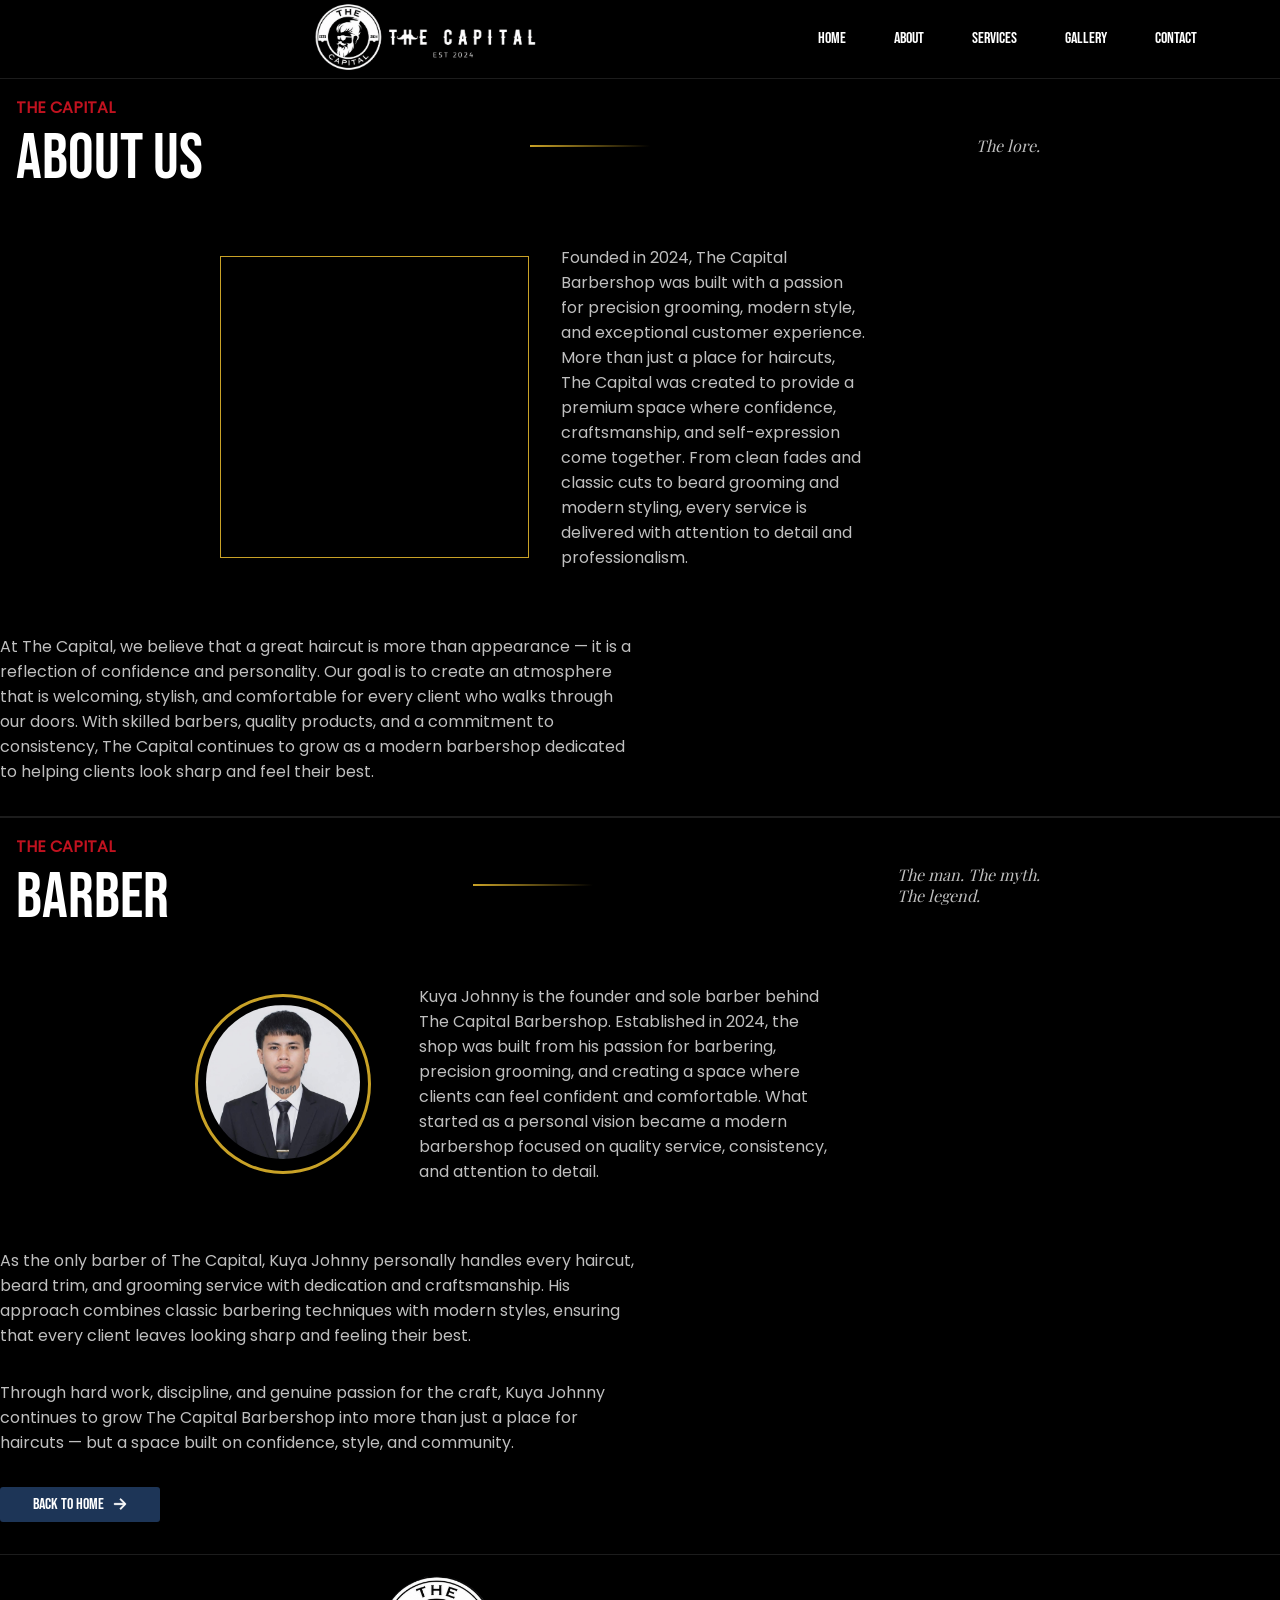
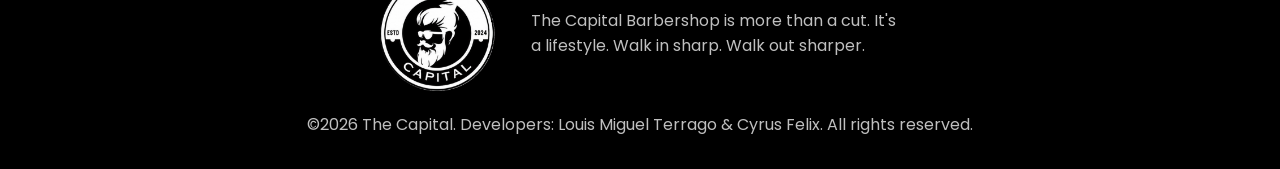
==== about.html @ cb9ba16f "update" ====
<!DOCTYPE html>
<html lang="en">
<head>
<meta charset="UTF-8">
<meta name="viewport" content="width=device-width, initial-scale=1.0">
<link href="css/style.css" rel ="stylesheet">
<link href="css/button.css" rel ="stylesheet">
<link href="css/breakpoint.css" rel="stylesheet">
<link rel="icon" type="image/png" href="images/favicon.png">
<title>The Capital Barbershop</title>
</head>
<body>
    <header id="navbar">
        <div class="logo">
            <img src="images/logo_dark2.png" alt="The Capital Barbershop Logo">
        </div>
        
        <input type="checkbox" id="burger">
        <label for="burger" class="burger"><img src="images/svg/comb.svg"></label>
        
        <nav>
            <a href="index.html">Home</a>
            <a href="index.html #about">About</a>
            <a href="index.html #services">Services</a>
            <a href="index.html #gallery">Gallery</a>
            <a href="index.html #contact">Contact</a>    
        </nav>

        <a class="button" id="appointmentbtn_desktop" href="form.html">
            Book Appointment
            <img src="images/svg/right_arrow.svg">
        </a>
    </header>
    
    <main>
        <section class="about" id="about">
            <header class="section-header">
                <div class="section-title">
                    <h6>THE CAPITAL</h6>
                    <h2>ABOUT US</h2>
                </div>
                <div class="gradient-line"></div>
                <h4>The lore.</h4>
            </header>
            <div class="about-container">
                <div class="about-left">
                    <iframe src="https://www.youtube.com/embed/pub_kZrkbXs" title="The Capital Barbershop" frameborder="0" allow="accelerometer; autoplay; clipboard-write; encrypted-media; gyroscope; picture-in-picture; web-share" referrerpolicy="strict-origin-when-cross-origin" allowfullscreen></iframe>
                </div>
                <div class="about-right">
                    <p>Founded in 2024, The Capital Barbershop was built with a passion for precision grooming, modern style, and exceptional customer experience. More than just a place for haircuts, The Capital was created to provide a premium space where confidence, craftsmanship, and self-expression come together. From clean fades and classic cuts to beard grooming and modern styling, every service is delivered with attention to detail and professionalism.</p>
                </div>
            </div>
            <p class="about-add">At The Capital, we believe that a great haircut is more than appearance — it is a reflection of confidence and personality. Our goal is to create an atmosphere that is welcoming, stylish, and comfortable for every client who walks through our doors. With skilled barbers, quality products, and a commitment to consistency, The Capital continues to grow as a modern barbershop dedicated to helping clients look sharp and feel their best.</p>
        </section>

        <section class="barber">
            <header class="section-header">
                <div class="section-title">
                    <h6>THE CAPITAL</h6>
                    <h2>BARBER</h2>
                </div>
                <div class="gradient-line"></div>
                <h4>The man. The myth.<br>The legend.</h4>
            </header>
            <div class="barber-container">
                <div class="barber-left">
                    <img src="images/johnny.jpg">
                </div>
                <div class="barber-right">
                    <p>Kuya Johnny is the founder and sole barber behind The Capital Barbershop. Established in 2024, the shop was built from his passion for barbering, precision grooming, and creating a space where clients can feel confident and comfortable. What started as a personal vision became a modern barbershop focused on quality service, consistency, and attention to detail.</p>
                </div>
            </div>
            <p class="about-add">As the only barber of The Capital, Kuya Johnny personally handles every haircut, beard trim, and grooming service with dedication and craftsmanship. His approach combines classic barbering techniques with modern styles, ensuring that every client leaves looking sharp and feeling their best.</p>
            <p class="about-add">Through hard work, discipline, and genuine passion for the craft, Kuya Johnny continues to grow The Capital Barbershop into more than just a place for haircuts — but a space built on confidence, style, and community.</p>
            <a class="button" id="tertiary_button" href="index.html">
                BACK TO HOME
                <img src="images/svg/right_arrow.svg">
            </a>
        </section>
    </main>

    <footer>
        <div class="top-footer">
            <img src="images/favicon.png">
            <p>The Capital Barbershop is more than a cut. It's a lifestyle. Walk in sharp. Walk out sharper.</p>
        </div>
        <div class="bottom-footer"><p>©2026 The Capital. Developers: Louis Miguel Terrago & Cyrus Felix. All rights reserved.</p></div>
    </footer>
</body>
</html>
---- css/style.css ----
@font-face {
    font-family: "Bebas Neue";
    src: url("../fonts/Bebas_Neue/BebasNeue-Regular.ttf") format("truetype");
    font-weight: 400;
    font-style: normal;
}

@font-face {
    font-family: "Playfair Display";
    src: url("../fonts/Playfair_Display/PlayfairDisplay-VariableFont_wght.ttf") format("truetype");
    font-weight: 400;
    font-style: normal;
}

@font-face {
    font-family: "Poppins";
    src: url("../fonts/Poppins/Poppins-Regular.ttf") format("truetype");
    font-weight: 400;
    font-style: normal;
}


:root {
    --fs-h1: clamp(3rem, 6vw, 6rem);
    --fs-h2: clamp(2.5rem, 5vw, 4rem);
    --fs-h3: clamp(1.5rem, 4vw, 3rem);
    --fs-p: clamp(0.875rem, 2vw, 1rem);
    --fs-a: clamp(1rem, 1rem, 1rem);

    --black: #000000;
    --softblack: #1c1c1c;
    --gray: #bfbfbf;
    --white: #ffffff;
    --red: #c1121f;
    --blue: #1d3557;
    --gold:#c9a227;
    --font-primary: "Bebas Neue", sans-serif;
    --font-secondary: "Playfair Display", serif;
    --font-body: "Poppins", sans-serif;
}


html{
    scroll-behavior: smooth;
    font-size: 16px;
}

body {
    margin: 0px;
    padding: 0px;
    background-color: var(--black);
    color: var(--white);
}

h1, h2, h5, a, label, button {
    font-family: "Bebas Neue", sans-serif;
    font-weight: 400;
    color: var(--white);
    margin: 0px;
}

section {
    border-top: var(--softblack) 1px solid;
    border-bottom: var(--softblack) 1px solid;
}

h3, h4 {
    font-family: "Playfair Display", serif;
    font-style: italic;
    font-weight: 400;
    color: var(--gray);
    margin: 0px;
}

h6 {
    font-family: "Poppins", sans-serif;
    font-weight: 700;
    color: var(--red);
    margin: 0px;
}

p, input::placeholder, .message-field::placeholder {
    font-family: "Poppins", sans-serif;
    color: var(--gray);
}

h1 {
  font-size: var(--fs-h1);
}

h2 {
  font-size: var(--fs-h2);
}

h5 {
  font-size: var(--fs-h3);
}

h6, p, label, input::placeholder, .message-field::placeholder  {
    font-size: var(--fs-p);
}

#navbar {

}

#navbar {
    top: 0;
    display: flex;
    justify-content: space-between;
    align-items: center;
    z-index: 3;
    padding: 0.6rem;
    padding-bottom: 0.1rem;
    position: sticky;
    background: var(--black);
}

.logo img {
  width: 60%;
}

/* HAMBURGER */
.burger {
  font-size: 2rem;
  cursor: pointer;
}

.burger img {
  width: 2.5rem;
  filter: invert(100%);
}

#burger {
  display: none;
}

nav {
    position: absolute;
    top: 100%;
    left: 0;
    width: 100%;
        
    background: var(--softblack);

    display: flex;
    flex-direction: column;
    align-items: center;

    max-height: 0;
    overflow: hidden;
    transition: 0.3s ease;
    z-index: 5;
}

#burger:checked ~ nav {
  max-height: 300px;
}

#burger:checked + label img {
  transform: rotate(-90deg);
  transition: 0.5s;
}

#about,
#services,
#gallery,
#contact {
    scroll-margin-top: 4.8rem;
}

nav a {
  padding: 1rem;
  width: 100%;
  text-align: center;
  text-decoration: none;
  font-weight: 400;
}

nav a:hover{
    color:var(--gold);
}

nav a:active {
    color: var(--red);
    transform: translateY(2px);
}


.hero{

}

.hero {
    overflow: hidden;
    display: flex;
    width: 100%;
}

.hero-left{
    width: 50%;
    z-index: 1;
    padding: 2rem 1rem 1rem 1rem;
    display: flex;
    flex-direction: column;
    gap: 0.5rem;
}

.gradient-line {
  width: 120px;
  height: 2px;
  background: linear-gradient(
    to right,
    var(--gold),
    transparent
  );
}

.hero-right{
    width: 50%;
    display: flex;
    justify-content: center;
    margin-left: -1.9rem;
    overflow: hidden;
}

.hero-right img{
    width: 200%;
}

.section-header{

}

header {
    display: flex;
    justify-content: space-between;
    align-items: center;
    padding: 0.6rem;
    padding-bottom: 0.1rem;
    background: var(--black);
}


.section-header {
    display: flex;
    gap: 1rem;
    padding: 1rem 1rem 0rem 1rem;
}

.section-title {
    display: flex;
    flex-direction: column;
    gap: -1rem;
}

.about{

}

.about-container {
    width: 80%;
    display: flex;
    flex-direction: column;
    justify-self: center;
    justify-content: center;
    align-items: center;
    gap: 2rem;
    padding: 2rem;
}

.about-left{
    width: 100%;
    height: 200px;
    border: var(--gold) 1px solid;
}

.about-left iframe{
    width: 100%;
    height: 100%;
    object-fit: cover;
}

.services {

}


/* CONTAINER */
.service-container{
    position: relative;
    width: 100%;
    margin-top: 2rem;
    overflow: hidden;
}

/* TRACK */
.service-track{
    display: flex;
    gap: 1.5rem;
    margin-bottom: 1.5rem;

    overflow-x: auto;
    scroll-behavior: smooth;
    scroll-snap-type: x mandatory;

    padding: 1rem 3rem;

    scrollbar-width: none;
}

.service-track::-webkit-scrollbar{
    display: none;
}

/* CARD */
.card{
    flex: 0 0 80%;
    background: var(--softblack);
    border: 1px solid var(--gold);
    border-radius: 14px;

    overflow: hidden;
    position: relative;

    transition: 0.3s ease;

    scroll-snap-align: center;
}

.card:hover{
    transform: translateY(-8px);
    box-shadow: 0 0 20px rgba(200,155,60,0.2);
}

/* IMAGE */
.card > img{
    width: 100%;
    height: 40%;
    object-fit: cover;
    display: block;
}

/* CONTENT */
.card-content{
    padding: 2.5rem 1rem 1.5rem;
}

.card-content h2{
    font-size: var(--fs-h3);
}

/* ICON */
.icon{
    width: 3.5rem;
    height: 3.5rem;

    border: 2px solid var(--gold);
    border-radius: 50%;

    background: var(--softblack);

    display: flex;
    justify-content: center;
    align-items: center;

    position: absolute;

    left: 20%;
    top: 32%;

    transform: translateX(-50%);
}

.icon img{
    width: 1.5rem;
    height: 1.5rem;
}

/* TEXT */
.card h2{
    color: white;
    margin: 1rem 0 0.5rem;
}

.card p{
    line-height: 1.6;
}

.price{
    color: var(--gold);
    margin-top: 1rem;
    font-size: 2rem;
}

/* BUTTONS */
.carousel-btn{
    position: absolute;
    top: 50%;
    transform: translateY(-50%);

    width: 3rem;
    height: 3rem;

    border: none;
    border-radius: 50%;

    background: rgba(0,0,0,0.7);
    color: white;

    cursor: pointer;

    z-index: 10;
}

.prev{
    left: 0.5rem;
}

.next{
    right: 0.5rem;
}

.carousel-btn{
    display: none;
}

.gallery{

}

.gallery-container {
    width: 80%;
    display: flex;
    justify-self: center;
    justify-content: center;
    flex-wrap: wrap;
    gap: 2rem;
    padding: 2rem;
}

.gallery-container img {
    width: 40%;
    object-fit: cover;
    border: var(--softblack) 1px solid;
    border-radius: 8px;
}

.gallery-container img:hover {
    transform: scale(1.05);
    transition: 0.5s ease-in-out;
}

.gallery a {
    justify-self: center;
    margin-bottom: 2rem;
}

.testimonial{

}

.testimonial-wrapper{
    position: relative;
    width: 100%;
    overflow: hidden;
    margin-top: 2rem;
}

/* TRACK */
.testimonial-track{
    display: flex;
    gap: 1.5rem;

    overflow-x: auto;
    scroll-behavior: smooth;
    scroll-snap-type: x mandatory;

    padding: 1rem 3rem;

    scrollbar-width: none;
    margin-bottom: 2rem;
}

.testimonial-track::-webkit-scrollbar{
    display: none;
}

/* CARD */
.testimonial-card{
    flex: 0 0 75%;
    max-width: 500px;

    background: var(--softblack);
    border: 1px solid var(--gold);
    border-radius: 14px;

    padding: 2rem;
    scroll-snap-align: center;

    transition: 0.3s ease;
}

.testimonial-card:hover{
    transform: translateY(-6px);
}

.top-card{
    display: flex;
    align-items: center;
}

.customer {
    width: 25%;
    border-radius: 50%;
    border: 2px var(--gold) solid;
    margin-right: 1rem;
}

/* STARS */

.stars img{
    width: 10%;
}

/* TEXT */
.testimonial-card p{
    color: white;
    line-height: 1.7;
}

.testimonial-card h5{
    color: var(--white);
    letter-spacing: 1px;
}

/* BUTTONS */
.t-btn{
    position: absolute;
    top: 50%;
    transform: translateY(-50%);

    width: 3rem;
    height: 3rem;

    border: none;
    border-radius: 50%;

    background: rgba(0,0,0,0.7);
    color: white;

    cursor: pointer;
    z-index: 10;
}

.t-btn:hover{
    background: var(--gold);
    color: black;
}

.prev{ left: 0.5rem; }
.next{ right: 0.5rem; }

.t-btn{
    display: none;
}

.advertisement{

}

.advertisement{
    background-color: #011424;
    padding: 1rem;  
}

.advertisement2 {
    background-color: #300506;
    padding: 1rem;  
}

.ad-content {
    display: flex;
    justify-self: center;
    justify-content: center;
    flex-direction: column;
    gap: 1rem;
}

.ad-content img {
    width: 28%;
}

.ad-content a{
    display: flex;
    justify-self: center;
    align-self: center;
}

.ad-left {
    display: flex;
    align-items: center;
    justify-content: center;
    gap: 1rem;
}

.ad-left2 {
    display: flex;
    align-items: center;
    gap: 1rem;
}

.map-container{
    margin-top: 1rem;
    width:100%;
    height:30%;
    overflow:hidden;
}

.map-container iframe{
    width:100%;
    height:100%;
    border:none;
}

.contact-info {
    width: 80%;
    display: flex;
    justify-self: center;
    flex-direction: column; 
}

.info-item {
    display: flex;
    align-items: center;
    gap: 1rem;
    padding: 0.5rem 0;
}

.info-item img {
    width: 1.5rem;
}

.info-item a{
    font-family: "Poppins", sans-serif;
    color: var(--gray);
}


.contact-form {
    width: 80%;
    display: flex;
    flex-direction: column;
    justify-self: center;
    padding-left: 8%;
    margin-top: 2rem;
    margin-bottom: 4rem;
}

.input {
  width:100%;
  display: flex;
  flex-wrap: wrap;
  justify-self: center;
}

.input-field{
    background-color: var(--softblack);
    width: 80%;
    padding-top: 1.9rem;
    border: var(--red) 0.2rem solid;
    border-top: none;
    border-left: none;
    border-right:none;
    border-radius: 8px;
    font-size: var(--fs-p);
    color: var(--white);
}

.message-field {
  min-width: 180%;
  max-width: 180%;
  height: 12.5rem;
  font-size: var(--fs-p);
  border: var(--red) 0.2rem solid;
  border-top: none;
  border-left: none;
  border-right:none;
  background-color: var(--softblack);
  border-radius: 8px;
  color: var(--white);
}

.form-group {
  width: 50%;
  display: flex;
  flex-direction: column;
  align-items: flex-start;
  margin-top: 0.6rem;
  margin-bottom: 0.6rem;
}

footer {}

footer {
    display: flex;
    flex-direction: column;
    justify-content: space-between;
    justify-self: center;
    padding: 1rem;
}

footer img {
    width: 25%;
}

.top-footer{
    display: flex;
    justify-content: space-between;
}

.top-footer p {
    width: 70%;
}

.bottom-footer{
    text-align: center;
}

/*ABOUT PAGE*/

.about-add{
    width: 80%;
    display: flex;
    justify-self: center;
    margin-bottom: 2rem;
}

.barber-container {
    width: 80%;
    display: flex;
    margin-top: 2rem;
    flex-direction: column;
    justify-self: center;
    justify-content: center;
    align-items: center;
}

.barber-left {
    width: 80%; 
    border-radius: 50%;
    padding: 0.5rem;
    border: var(--gold) 3px solid;
}

.barber-left img {
    width: 100%;
    border-radius: 50%;
}

.barber a {
    justify-self: center;
    text-align: center;
    margin-bottom: 2rem;
}
---- css/button.css ----
@font-face {
    font-family: "Bebas Neue";
    src: url("../fonts/Bebas_Neue/BebasNeue-Regular.ttf") format("truetype");
    font-weight: 400;
    font-style: normal;
}

@font-face {
    font-family: "Playfair Display";
    src: url("../fonts/Playfair_Display/PlayfairDisplay-VariableFont_wght.ttf") format("truetype");
    font-weight: 400;
    font-style: normal;
}

@font-face {
    font-family: "Poppins";
    src: url("../fonts/Poppins/Poppins-Regular.ttf") format("truetype");
    font-weight: 400;
    font-style: normal;
}

:root {
    --black: #000000;
    --softblack: #1c1c1c;
    --gray: #bfbfbf;
    --white: #ffffff;
    --red: #c1121f;
    --blue: #1d3557;
    --gold:#c9a227;
    --hover-primary: #850c15;
    --active-primary: #cc3d48;
    --hover-tertiary: #122035;
    --active-tertiary: #4570ab;
}

.button {
    display: flex;
    align-items: center;
    justify-content: center;
    padding: 0.5rem 1rem;
    border-radius: 3px;
    width: 8rem;
    text-decoration: none;
}

.button a {
    text-decoration: none;
    font-weight: 400;
    border-radius: 3px;
}

.button img {
    width: 1rem;
    margin-left: 0.5rem;
}

#appointmentbtn_desktop {
    background: var(--red);
    color: var(--white);
    display: none;
}

#primary_button{
    background: var(--red);
    color: var(--white);
}

#primary_button:hover, #appointmentbtn_desktop:hover{
    background-color: var(--hover-primary);
    color: var(--white);
}

#primary_button:active, #appointmentbtn_desktop:active{
    background-color: var(--active-primary);
    color: var(--hover-primary);
    transform: translateY(2px);
}

#secondary_button {
    background: var(--black);
    color: var(--gold);
    border: var(--gold) 1px solid;
    text-decoration: none;
}

#secondary_button:hover{
    color: var(--white);
}

#secondary_button:active{
    color: var(--gold);
    border: var(--white) 1px solid;
    transform: translateY(2px);
}

#tertiary_button{
    background-color: var(--blue);
}

#tertiary_button:hover{
    background-color: var(--hover-tertiary);
}

#tertiary_button:active{
    color: var(--hover-tertiary);
    background-color: var(--active-tertiary);
    transform: translateY(2px);
}
---- css/breakpoint.css ----
@font-face {
    font-family: "Bebas Neue";
    src: url("../fonts/Bebas_Neue/BebasNeue-Regular.ttf") format("truetype");
    font-weight: 400;
    font-style: normal;
}

@font-face {
    font-family: "Playfair Display";
    src: url("../fonts/Playfair_Display/PlayfairDisplay-VariableFont_wght.ttf") format("truetype");
    font-weight: 400;
    font-style: normal;
}

@font-face {
    font-family: "Poppins";
    src: url("../fonts/Poppins/Poppins-Regular.ttf") format("truetype");
    font-weight: 400;
    font-style: normal;
}

@media (min-width: 768px) {
    .burger {
        display: none;
    }

    nav {
        position: static;
        max-height: none;
        flex-direction: row;
        width: auto;
        background: none;
        gap: 1rem;
    }

    #navbar{
        width: 100%;
        justify-content: space-around;
        padding: 0% 20% 0% 20%;
    }

    header {
        width: 80%;
        justify-content: space-between;
        justify-self: center;
    }

    .logo {
        width: 30%;
    }

    nav a {
        width: auto;
        padding: 0 1rem;
    }

    nav {
        align-items: center;
    }

    #appointmentbtn_desktop{
        display: block;
    }

    #about,
    #services,
    #gallery,
    #contact {
        scroll-margin-top: 7.2rem;
    }

    .hero {
        width: 80%;
        justify-content: space-around;
        justify-self: center;
    }

    .hero-right img{
        width: 50%;
    }

    .service-track {
        width: 80%;
        justify-content: space-around;
        justify-self: center;
    }   

    .carousel-btn {
        display: none;
    }

    .card{
        flex: 0 0 20%;
    }

    .about-container, .barber-container{
        flex-direction: row;
        justify-content: center;
    }

    .about-left{
        width: 30%;
        height: 300px;
    }

    .about-right{
        width: 30%;
    }

    .about-left iframe{
        width: 100%;
        height: 100%;
        object-fit: cover;
    }

    .ad-content{
        width: 80%;
        flex-direction: row;
        justify-content: center;
    }

    .ad-content img {
        width: 20%;
    }

    .ad-content2 img {
        width: 20%;
    }

    .ad-left{
        width: 50%;
        justify-self: start;
    }

    .ad-left2 {
        width: 50%;
        justify-self: start;
    }

    .testimonial-track{
        width: 80%;
        justify-content: center;
        justify-self: center;
    }

    .testimonial-card{
        flex: 0 0 20%;
    }

    .t-btn{
        display: none;
    }

    .gallery-container img {
        width: 20%;
    }

    .map-container{
        width:100%;
        height:300px;
    }

    .contact-form{
        width: 50%;
        justify-self: center;
    }

    footer img {
        width: 10%;
    }

    .top-footer{
        justify-content: center;
        align-items: center;
        gap: 2rem;
    }

    .top-footer p{
        width: 30%;
    }

    /*ABOUT PAGE*/
    
    .about-add{
        width: 50%;
    }

    .barber-container {
        gap: 3rem;
        margin-bottom: 3rem;
    }
    
    .barber-left img {
        border-radius: 50%;
    }

    .barber-left {
        width: 15%;
    }

    .barber-right {
        width: 40%;
    }

}
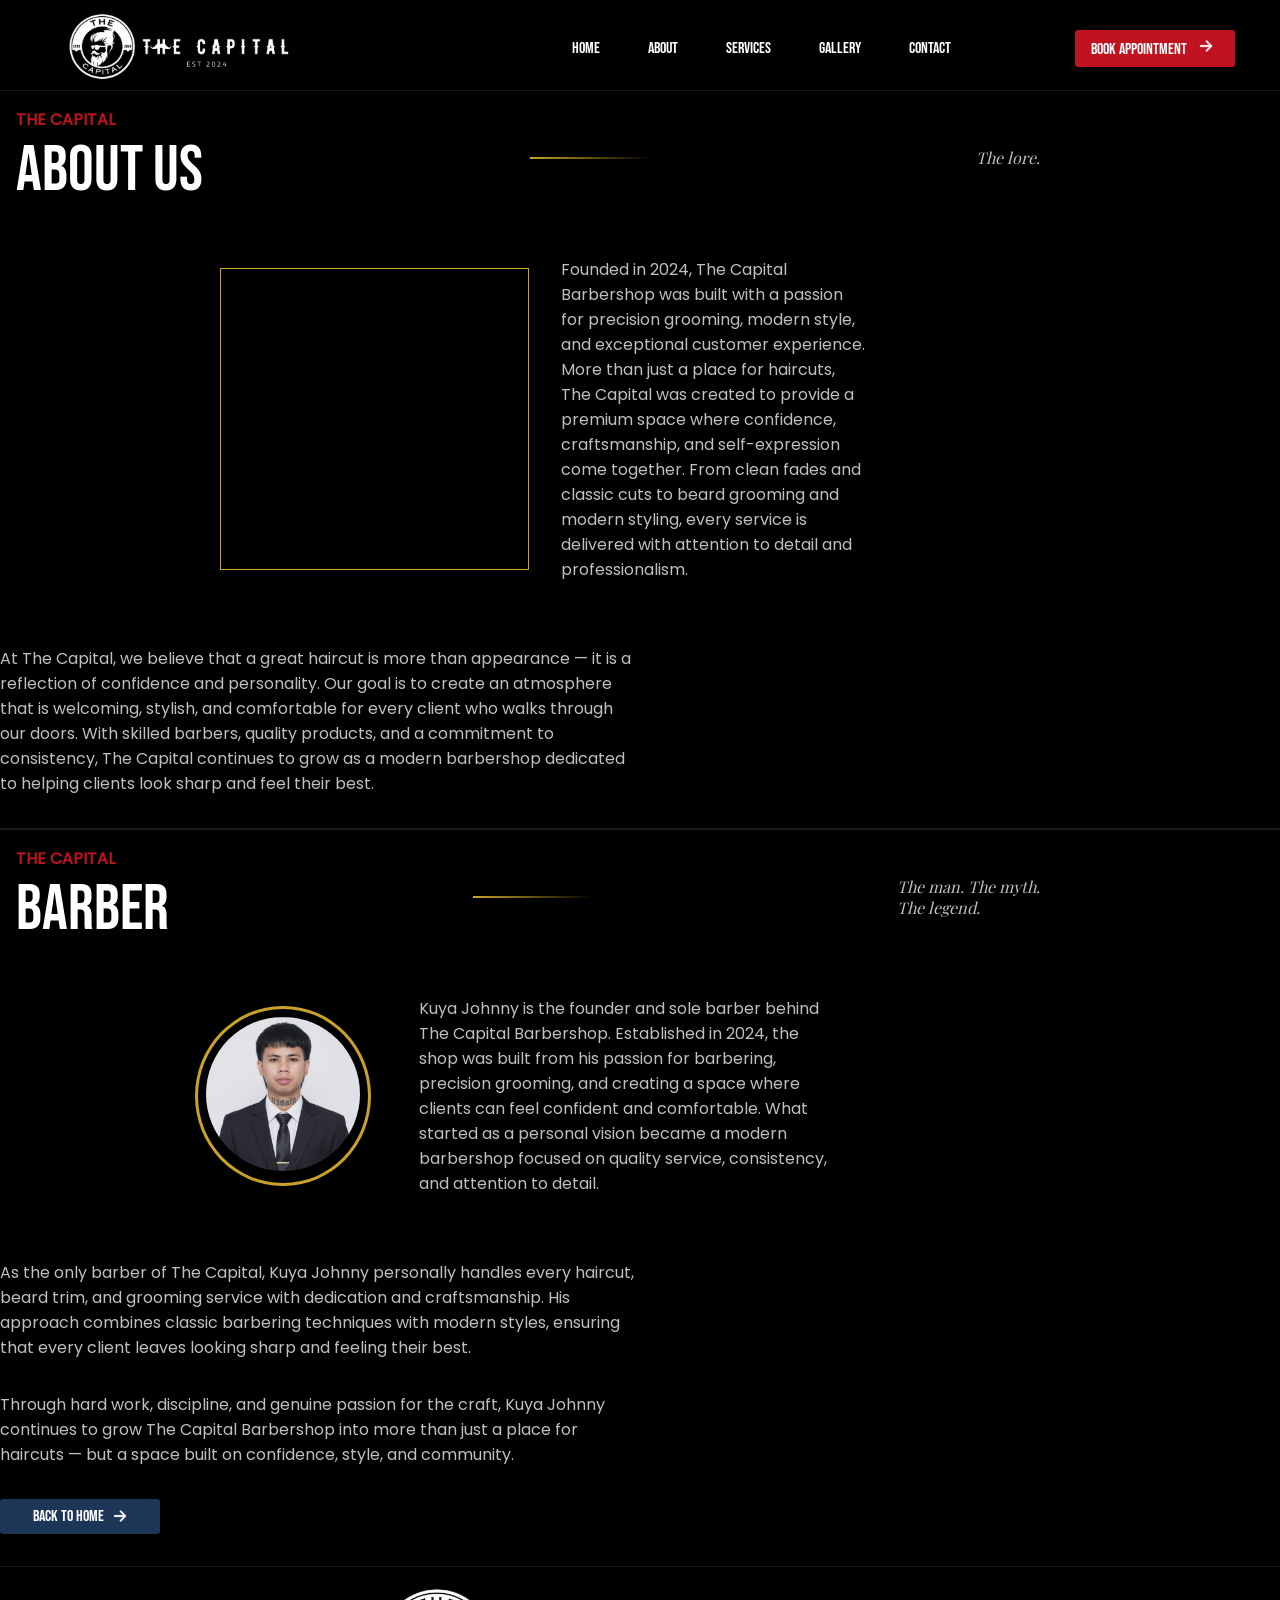
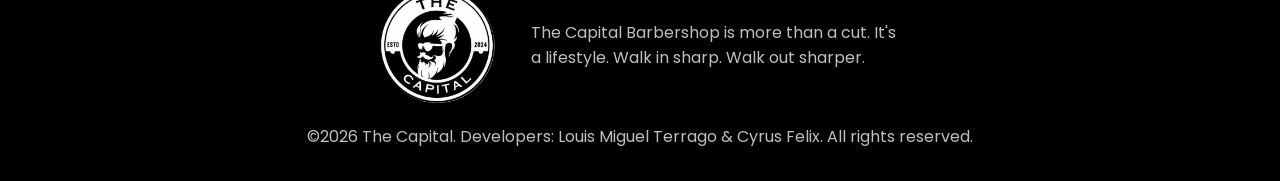
==== commit 98bd6b13: "Update logo link in about.html" ====
--- a/about.html
+++ b/about.html
@@ -11,19 +11,19 @@
 </head>
 <body>
     <header id="navbar">
-        <div class="logo">
+        <a href="index.html" class="logo">
             <img src="images/logo_dark2.png" alt="The Capital Barbershop Logo">
-        </div>
+        </a>
         
         <input type="checkbox" id="burger">
         <label for="burger" class="burger"><img src="images/svg/comb.svg"></label>
         
         <nav>
             <a href="index.html">Home</a>
-            <a href="index.html #about">About</a>
-            <a href="index.html #services">Services</a>
-            <a href="index.html #gallery">Gallery</a>
-            <a href="index.html #contact">Contact</a>    
+            <a href="index.html#about">About</a>
+            <a href="index.html#services">Services</a>
+            <a href="index.html#gallery">Gallery</a>
+            <a href="index.html#contact">Contact</a>    
         </nav>
 
         <a class="button" id="appointmentbtn_desktop" href="form.html">
@@ -87,4 +87,4 @@
         <div class="bottom-footer"><p>©2026 The Capital. Developers: Louis Miguel Terrago & Cyrus Felix. All rights reserved.</p></div>
     </footer>
 </body>
-</html>+</html>
--- a/css/style.css
+++ b/css/style.css
@@ -762,4 +762,9 @@
     justify-self: center;
     text-align: center;
     margin-bottom: 2rem;
+}
+
+/* appointment page */
+input[type="date"]::-webkit-calendar-picker-indicator {
+    filter: invert(1);
 }
--- a/css/breakpoint.css
+++ b/css/breakpoint.css
@@ -22,6 +22,10 @@
 @media (min-width: 768px) {
     .burger {
         display: none;
+    }
+
+    body{
+        overflow-x: hidden;
     }
 
     nav {
@@ -36,7 +40,6 @@
     #navbar{
         width: 100%;
         justify-content: space-around;
-        padding: 0% 20% 0% 20%;
     }
 
     header {
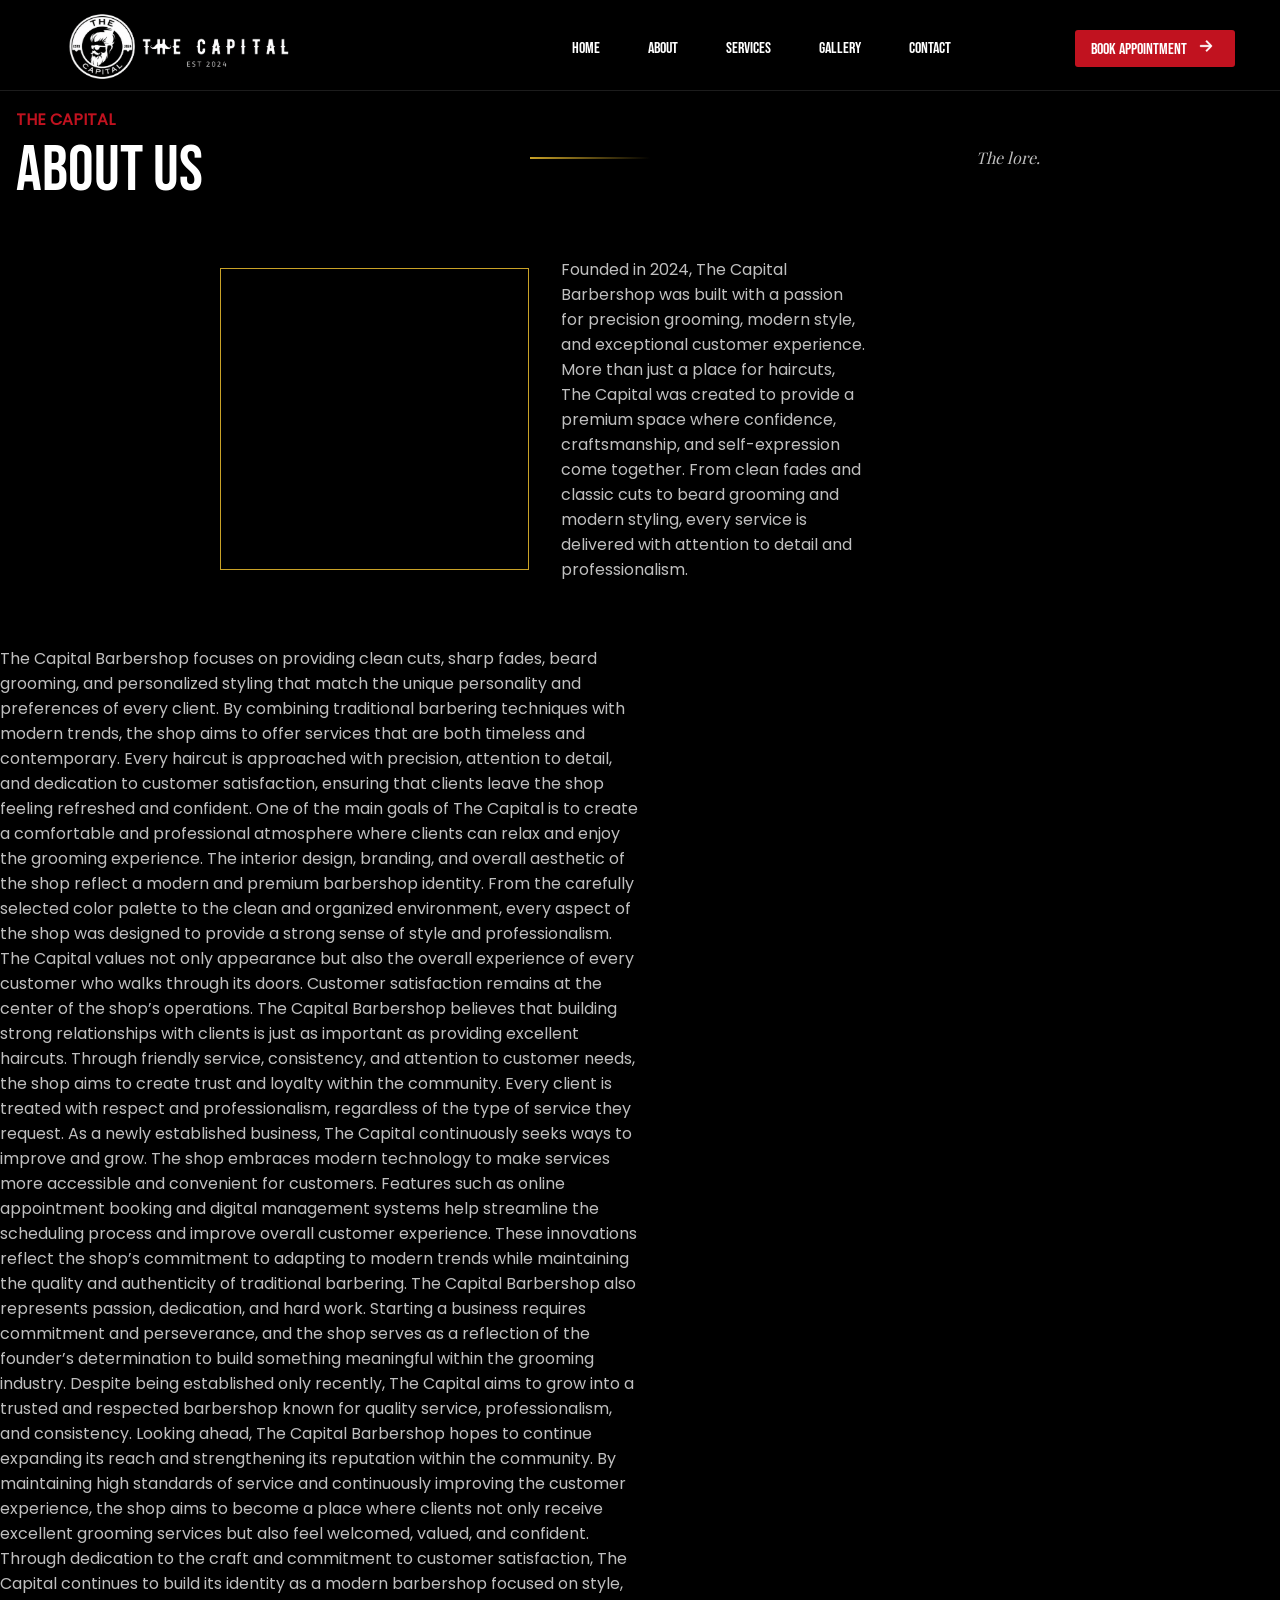
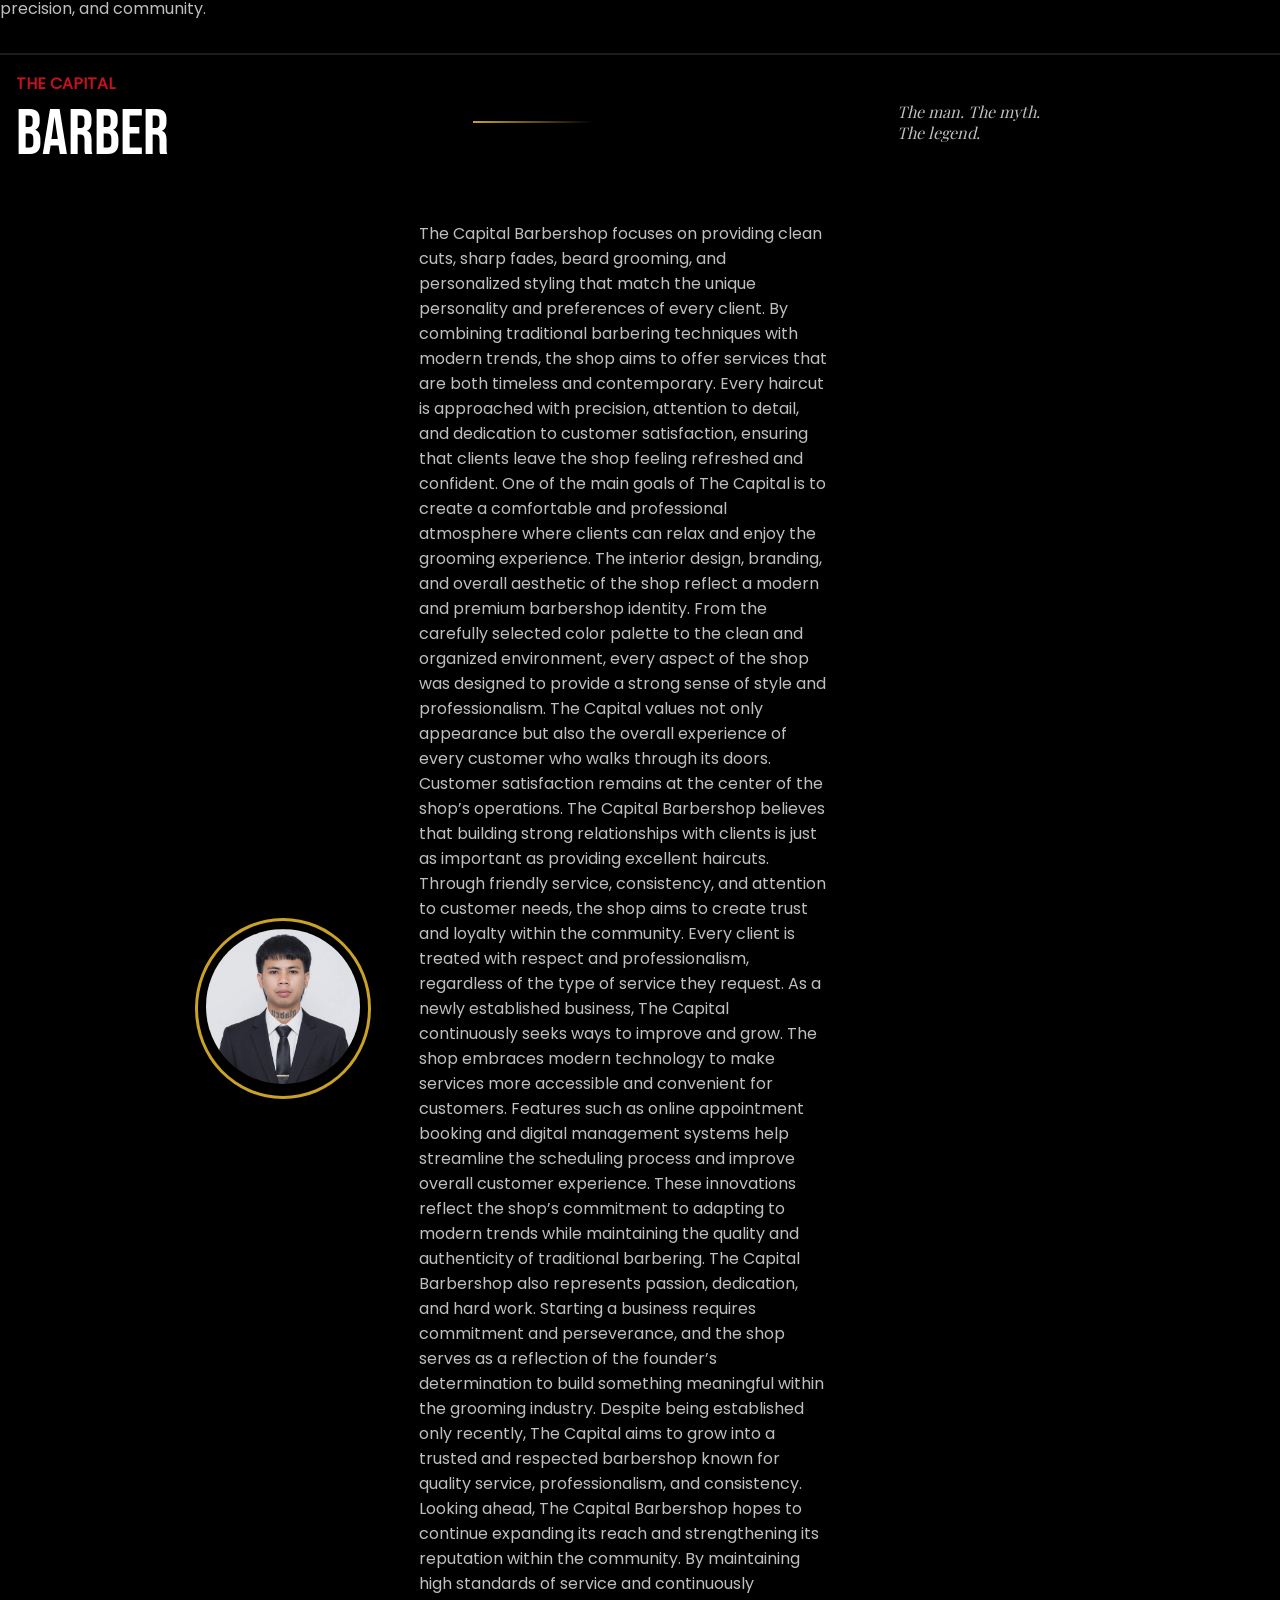
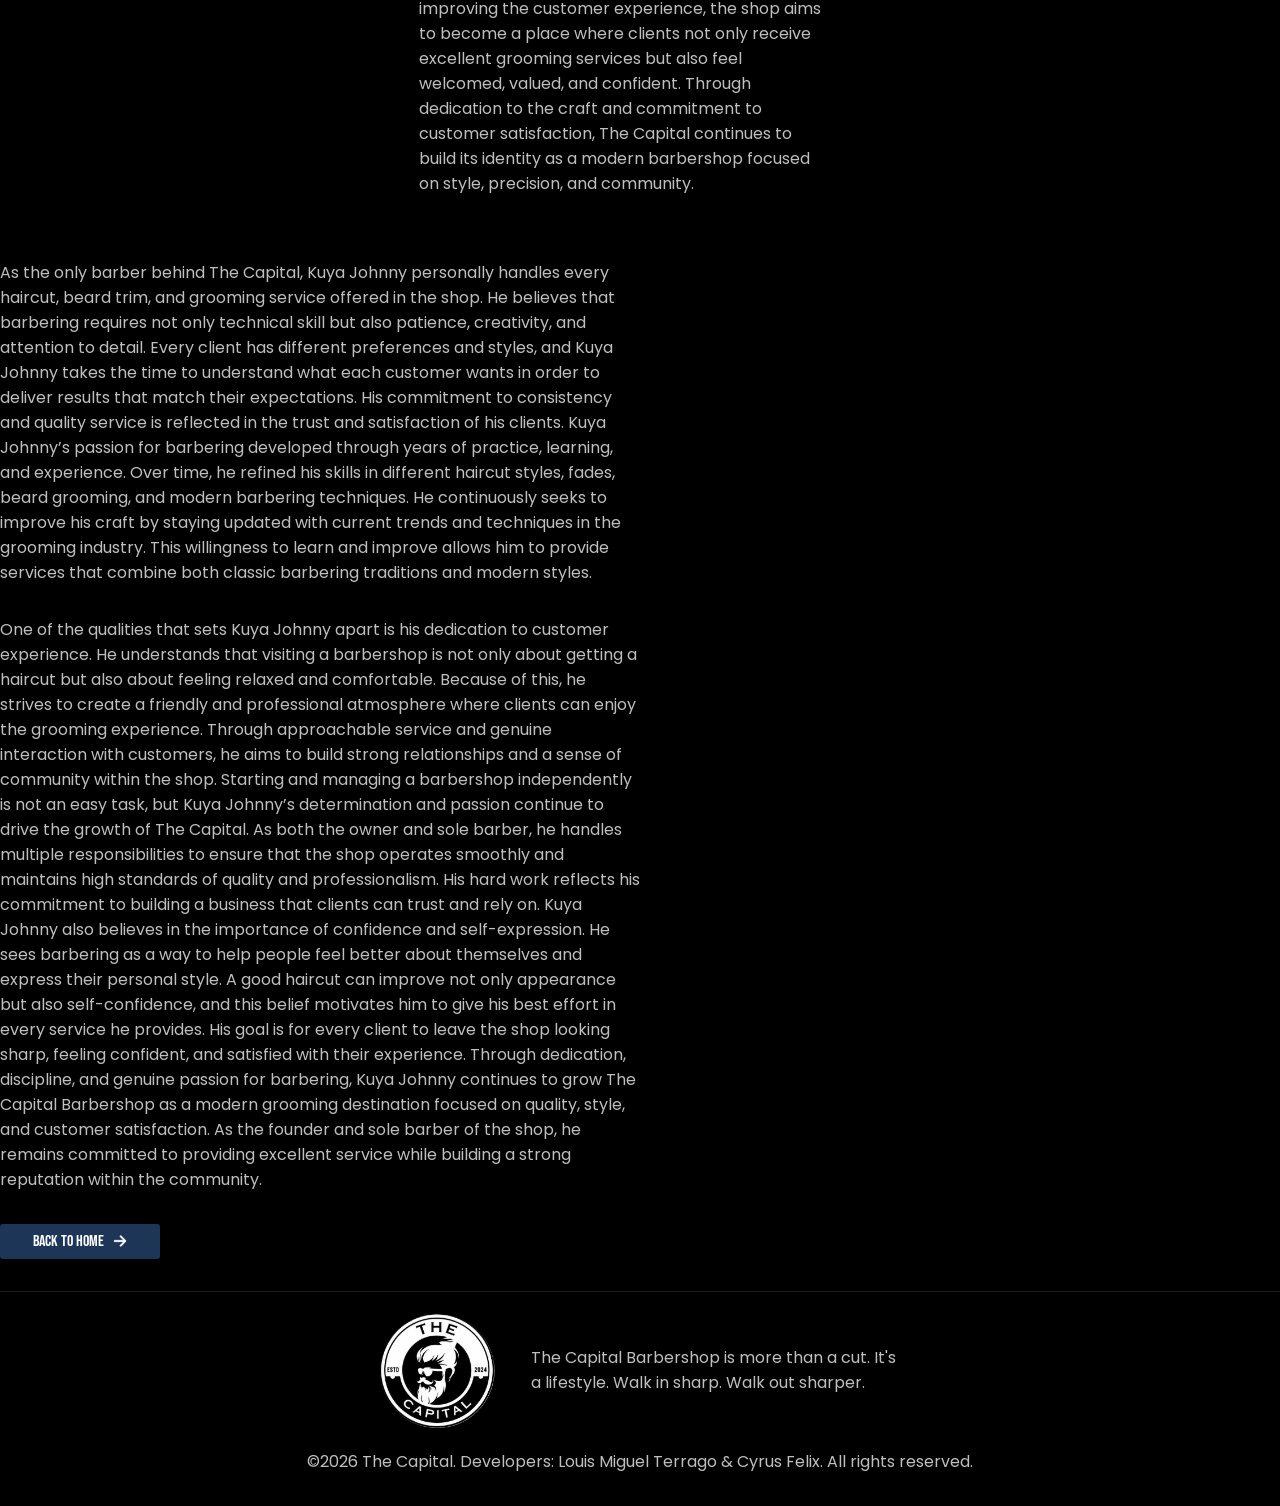
==== commit 35254ce1: "longer about" ====
--- a/about.html
+++ b/about.html
@@ -50,7 +50,7 @@
                     <p>Founded in 2024, The Capital Barbershop was built with a passion for precision grooming, modern style, and exceptional customer experience. More than just a place for haircuts, The Capital was created to provide a premium space where confidence, craftsmanship, and self-expression come together. From clean fades and classic cuts to beard grooming and modern styling, every service is delivered with attention to detail and professionalism.</p>
                 </div>
             </div>
-            <p class="about-add">At The Capital, we believe that a great haircut is more than appearance — it is a reflection of confidence and personality. Our goal is to create an atmosphere that is welcoming, stylish, and comfortable for every client who walks through our doors. With skilled barbers, quality products, and a commitment to consistency, The Capital continues to grow as a modern barbershop dedicated to helping clients look sharp and feel their best.</p>
+            <p class="about-add">The Capital Barbershop focuses on providing clean cuts, sharp fades, beard grooming, and personalized styling that match the unique personality and preferences of every client. By combining traditional barbering techniques with modern trends, the shop aims to offer services that are both timeless and contemporary. Every haircut is approached with precision, attention to detail, and dedication to customer satisfaction, ensuring that clients leave the shop feeling refreshed and confident. One of the main goals of The Capital is to create a comfortable and professional atmosphere where clients can relax and enjoy the grooming experience. The interior design, branding, and overall aesthetic of the shop reflect a modern and premium barbershop identity. From the carefully selected color palette to the clean and organized environment, every aspect of the shop was designed to provide a strong sense of style and professionalism. The Capital values not only appearance but also the overall experience of every customer who walks through its doors. Customer satisfaction remains at the center of the shop’s operations. The Capital Barbershop believes that building strong relationships with clients is just as important as providing excellent haircuts. Through friendly service, consistency, and attention to customer needs, the shop aims to create trust and loyalty within the community. Every client is treated with respect and professionalism, regardless of the type of service they request. As a newly established business, The Capital continuously seeks ways to improve and grow. The shop embraces modern technology to make services more accessible and convenient for customers. Features such as online appointment booking and digital management systems help streamline the scheduling process and improve overall customer experience. These innovations reflect the shop’s commitment to adapting to modern trends while maintaining the quality and authenticity of traditional barbering. The Capital Barbershop also represents passion, dedication, and hard work. Starting a business requires commitment and perseverance, and the shop serves as a reflection of the founder’s determination to build something meaningful within the grooming industry. Despite being established only recently, The Capital aims to grow into a trusted and respected barbershop known for quality service, professionalism, and consistency. Looking ahead, The Capital Barbershop hopes to continue expanding its reach and strengthening its reputation within the community. By maintaining high standards of service and continuously improving the customer experience, the shop aims to become a place where clients not only receive excellent grooming services but also feel welcomed, valued, and confident. Through dedication to the craft and commitment to customer satisfaction, The Capital continues to build its identity as a modern barbershop focused on style, precision, and community.</p>
         </section>
 
         <section class="barber">
@@ -67,11 +67,29 @@
                     <img src="images/johnny.jpg">
                 </div>
                 <div class="barber-right">
-                    <p>Kuya Johnny is the founder and sole barber behind The Capital Barbershop. Established in 2024, the shop was built from his passion for barbering, precision grooming, and creating a space where clients can feel confident and comfortable. What started as a personal vision became a modern barbershop focused on quality service, consistency, and attention to detail.</p>
+                    <p>The Capital Barbershop focuses on providing clean cuts, sharp fades, beard grooming, and personalized styling that match the unique personality and preferences of every client. By combining traditional barbering techniques with modern trends, the shop aims to offer services that are both timeless and contemporary. Every haircut is approached with precision, attention to detail, and dedication to customer satisfaction, ensuring that clients leave the shop feeling refreshed and confident.
+
+One of the main goals of The Capital is to create a comfortable and professional atmosphere where clients can relax and enjoy the grooming experience. The interior design, branding, and overall aesthetic of the shop reflect a modern and premium barbershop identity. From the carefully selected color palette to the clean and organized environment, every aspect of the shop was designed to provide a strong sense of style and professionalism. The Capital values not only appearance but also the overall experience of every customer who walks through its doors.
+
+Customer satisfaction remains at the center of the shop’s operations. The Capital Barbershop believes that building strong relationships with clients is just as important as providing excellent haircuts. Through friendly service, consistency, and attention to customer needs, the shop aims to create trust and loyalty within the community. Every client is treated with respect and professionalism, regardless of the type of service they request.
+
+As a newly established business, The Capital continuously seeks ways to improve and grow. The shop embraces modern technology to make services more accessible and convenient for customers. Features such as online appointment booking and digital management systems help streamline the scheduling process and improve overall customer experience. These innovations reflect the shop’s commitment to adapting to modern trends while maintaining the quality and authenticity of traditional barbering.
+
+The Capital Barbershop also represents passion, dedication, and hard work. Starting a business requires commitment and perseverance, and the shop serves as a reflection of the founder’s determination to build something meaningful within the grooming industry. Despite being established only recently, The Capital aims to grow into a trusted and respected barbershop known for quality service, professionalism, and consistency.
+
+Looking ahead, The Capital Barbershop hopes to continue expanding its reach and strengthening its reputation within the community. By maintaining high standards of service and continuously improving the customer experience, the shop aims to become a place where clients not only receive excellent grooming services but also feel welcomed, valued, and confident. Through dedication to the craft and commitment to customer satisfaction, The Capital continues to build its identity as a modern barbershop focused on style, precision, and community.</p>
                 </div>
             </div>
-            <p class="about-add">As the only barber of The Capital, Kuya Johnny personally handles every haircut, beard trim, and grooming service with dedication and craftsmanship. His approach combines classic barbering techniques with modern styles, ensuring that every client leaves looking sharp and feeling their best.</p>
-            <p class="about-add">Through hard work, discipline, and genuine passion for the craft, Kuya Johnny continues to grow The Capital Barbershop into more than just a place for haircuts — but a space built on confidence, style, and community.</p>
+            <p class="about-add">As the only barber behind The Capital, Kuya Johnny personally handles every haircut, beard trim, and grooming service offered in the shop. He believes that barbering requires not only technical skill but also patience, creativity, and attention to detail. Every client has different preferences and styles, and Kuya Johnny takes the time to understand what each customer wants in order to deliver results that match their expectations. His commitment to consistency and quality service is reflected in the trust and satisfaction of his clients.
+
+Kuya Johnny’s passion for barbering developed through years of practice, learning, and experience. Over time, he refined his skills in different haircut styles, fades, beard grooming, and modern barbering techniques. He continuously seeks to improve his craft by staying updated with current trends and techniques in the grooming industry. This willingness to learn and improve allows him to provide services that combine both classic barbering traditions and modern styles.</p>
+            <p class="about-add">One of the qualities that sets Kuya Johnny apart is his dedication to customer experience. He understands that visiting a barbershop is not only about getting a haircut but also about feeling relaxed and comfortable. Because of this, he strives to create a friendly and professional atmosphere where clients can enjoy the grooming experience. Through approachable service and genuine interaction with customers, he aims to build strong relationships and a sense of community within the shop.
+
+Starting and managing a barbershop independently is not an easy task, but Kuya Johnny’s determination and passion continue to drive the growth of The Capital. As both the owner and sole barber, he handles multiple responsibilities to ensure that the shop operates smoothly and maintains high standards of quality and professionalism. His hard work reflects his commitment to building a business that clients can trust and rely on.
+
+Kuya Johnny also believes in the importance of confidence and self-expression. He sees barbering as a way to help people feel better about themselves and express their personal style. A good haircut can improve not only appearance but also self-confidence, and this belief motivates him to give his best effort in every service he provides. His goal is for every client to leave the shop looking sharp, feeling confident, and satisfied with their experience.
+
+Through dedication, discipline, and genuine passion for barbering, Kuya Johnny continues to grow The Capital Barbershop as a modern grooming destination focused on quality, style, and customer satisfaction. As the founder and sole barber of the shop, he remains committed to providing excellent service while building a strong reputation within the community.</p>
             <a class="button" id="tertiary_button" href="index.html">
                 BACK TO HOME
                 <img src="images/svg/right_arrow.svg">
--- a/css/style.css
+++ b/css/style.css
@@ -390,6 +390,7 @@
 .price{
     color: var(--gold);
     margin-top: 1rem;
+    margin-bottom: 1rem;
     font-size: 2rem;
 }
 
@@ -767,4 +768,4 @@
 /* appointment page */
 input[type="date"]::-webkit-calendar-picker-indicator {
     filter: invert(1);
-}+}
--- a/css/breakpoint.css
+++ b/css/breakpoint.css
@@ -79,7 +79,7 @@
     }
 
     .hero-right img{
-        width: 50%;
+        width: 70%;
     }
 
     .service-track {
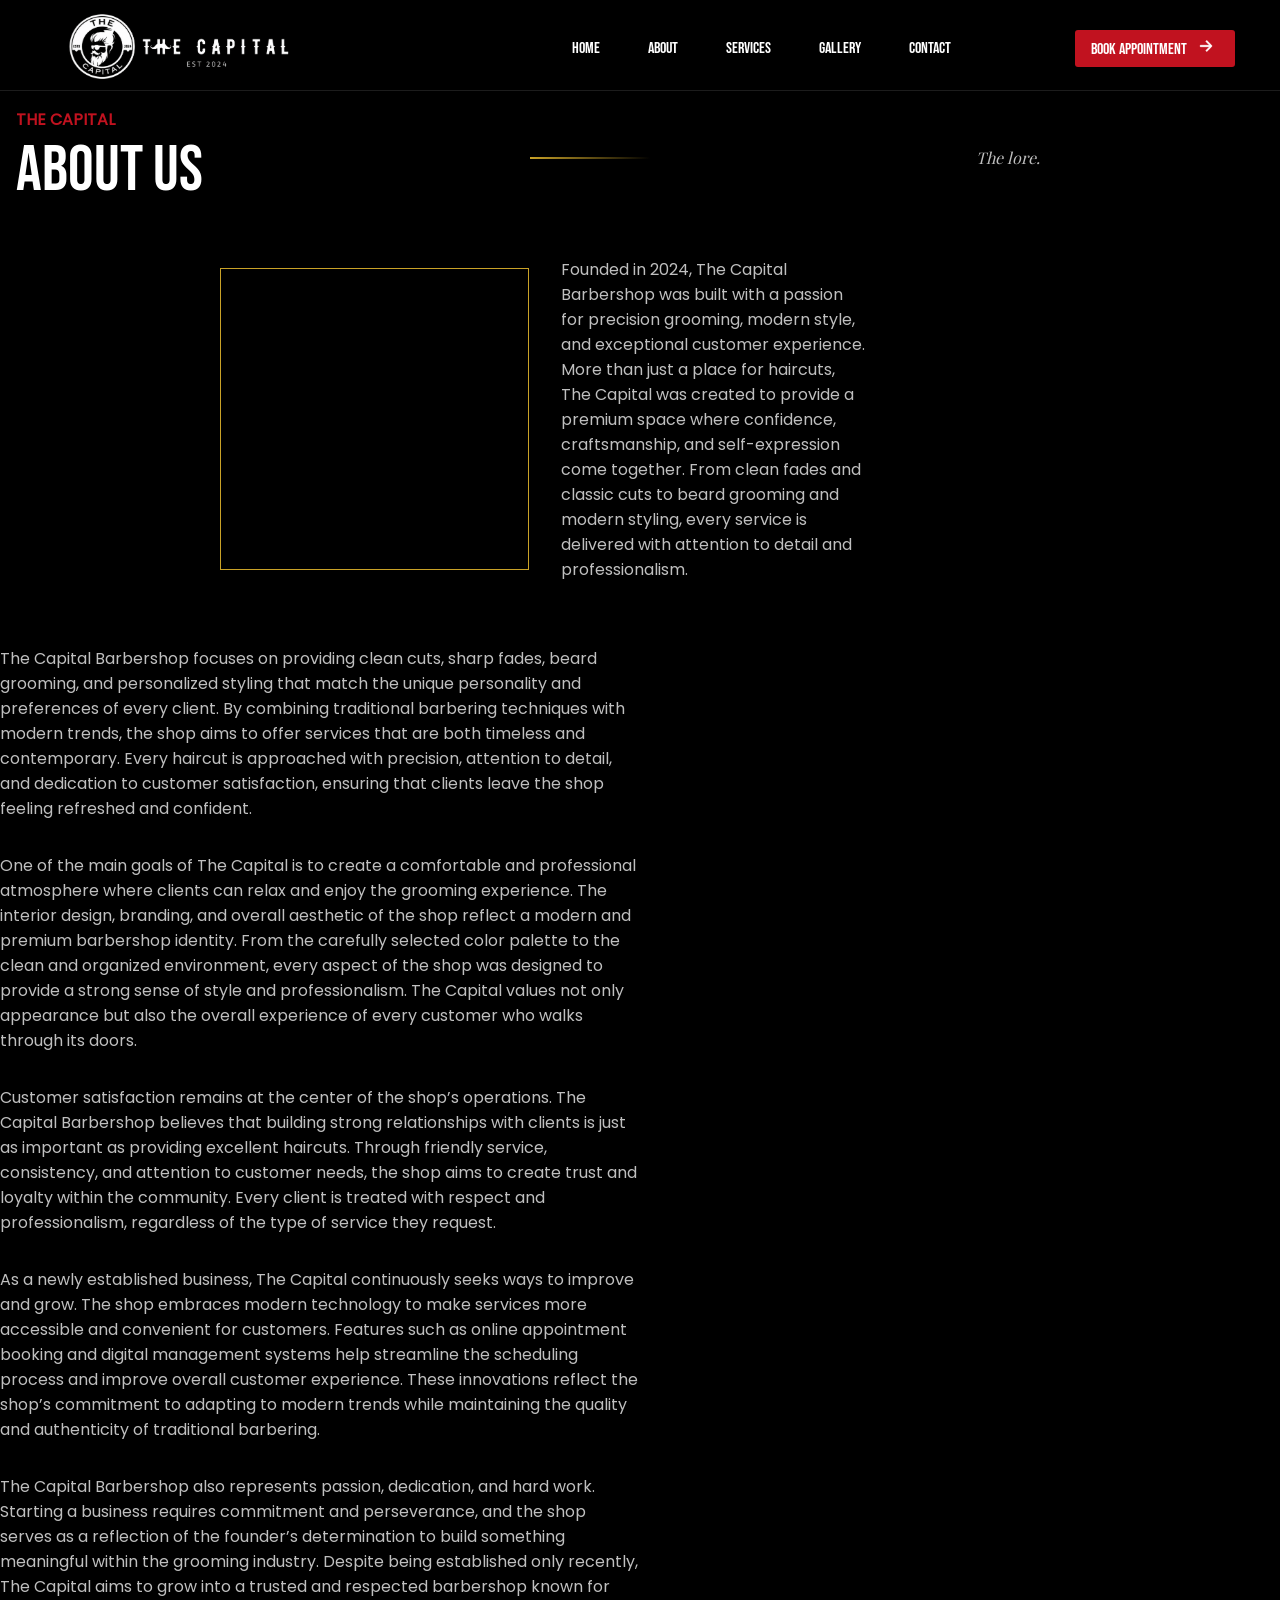
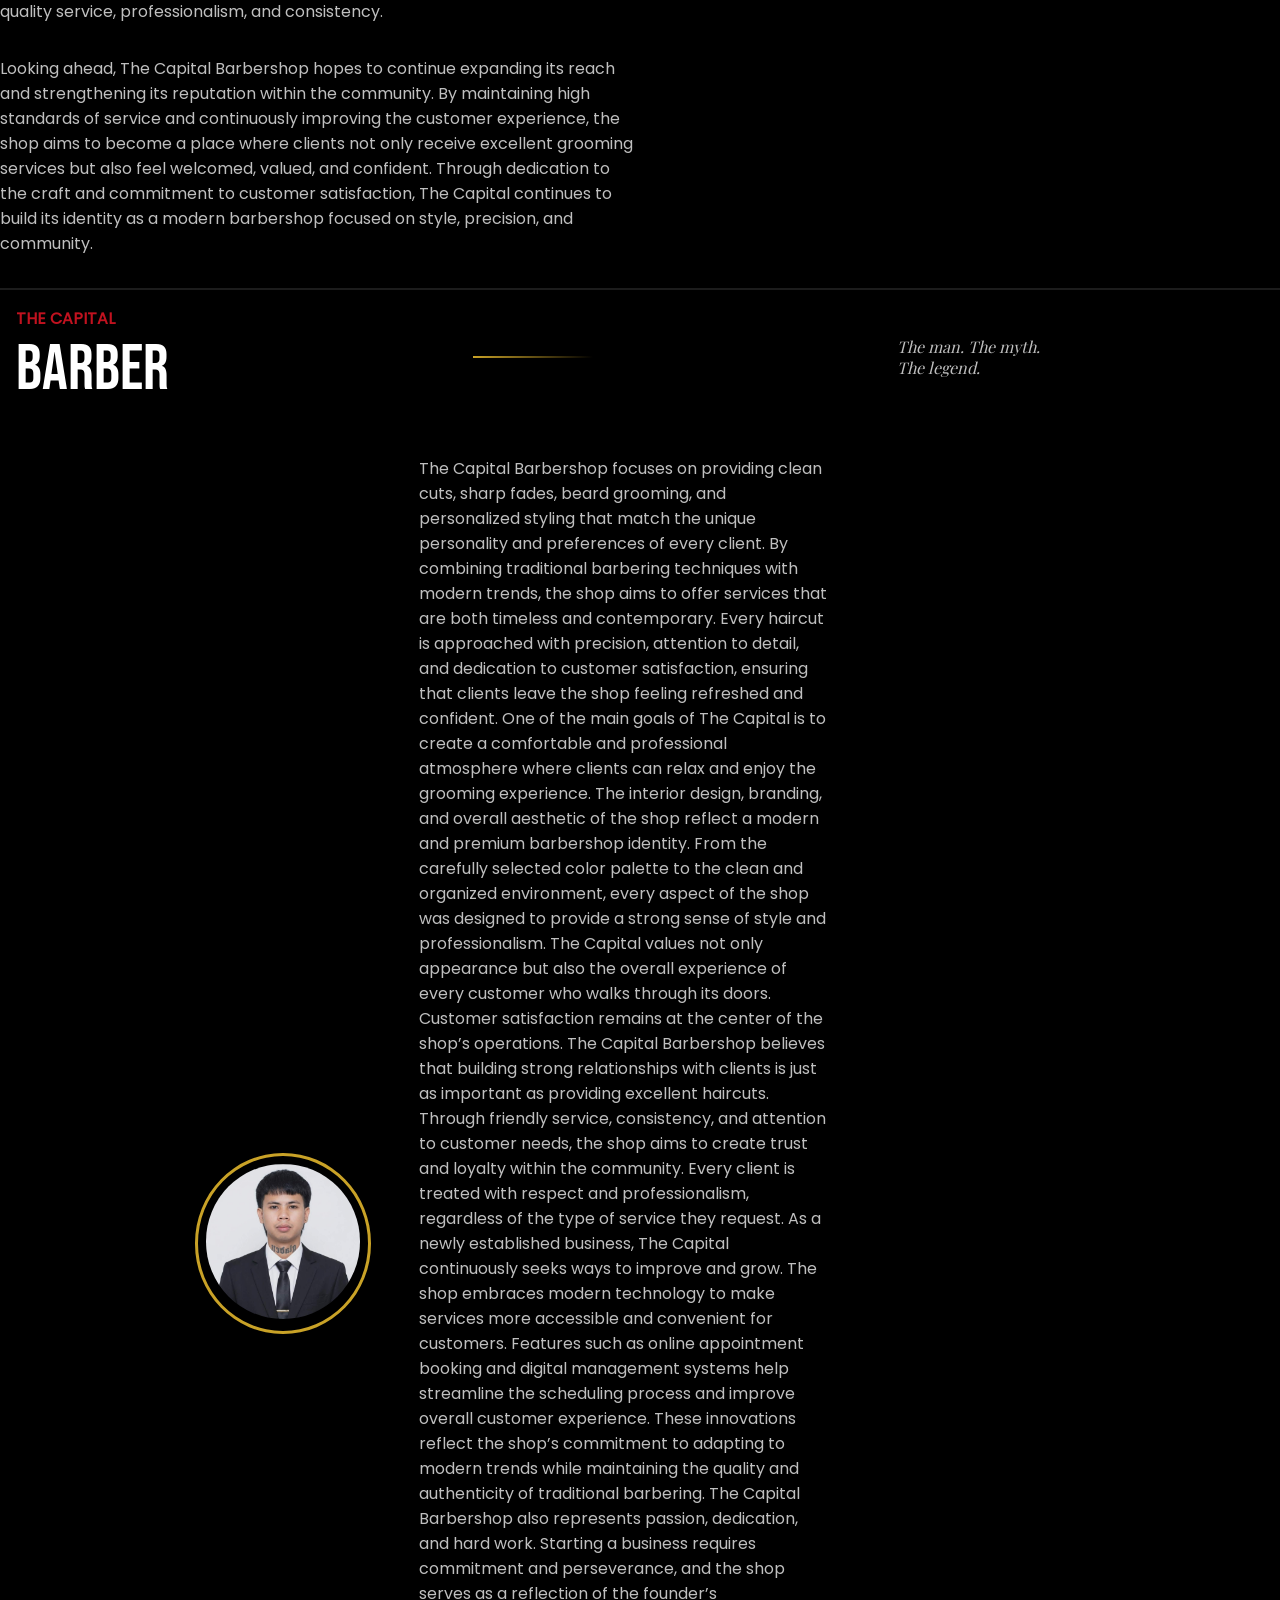
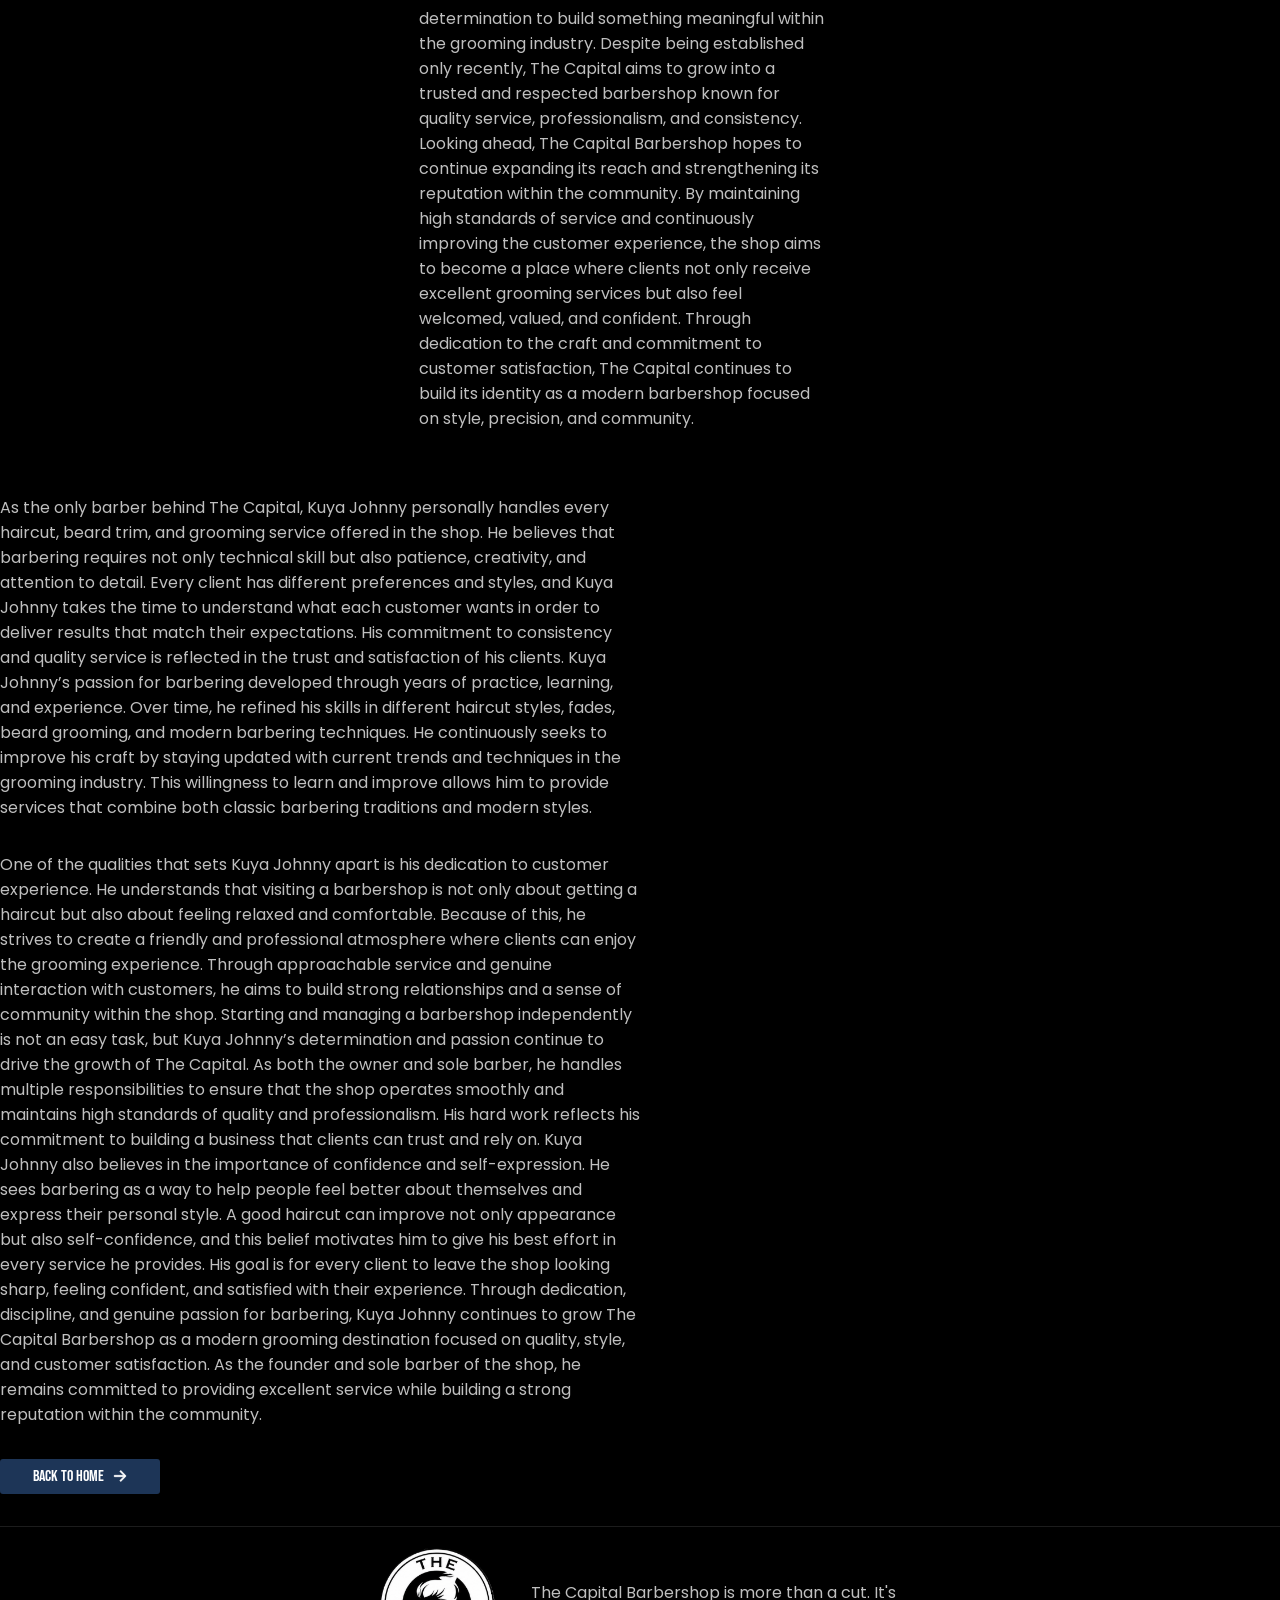
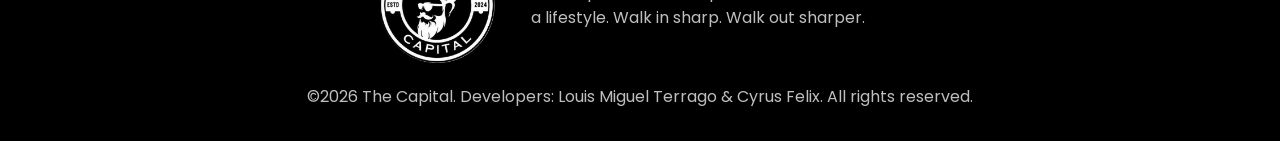
==== commit 0d03fe93: "update about" ====
--- a/about.html
+++ b/about.html
@@ -50,7 +50,17 @@
                     <p>Founded in 2024, The Capital Barbershop was built with a passion for precision grooming, modern style, and exceptional customer experience. More than just a place for haircuts, The Capital was created to provide a premium space where confidence, craftsmanship, and self-expression come together. From clean fades and classic cuts to beard grooming and modern styling, every service is delivered with attention to detail and professionalism.</p>
                 </div>
             </div>
-            <p class="about-add">The Capital Barbershop focuses on providing clean cuts, sharp fades, beard grooming, and personalized styling that match the unique personality and preferences of every client. By combining traditional barbering techniques with modern trends, the shop aims to offer services that are both timeless and contemporary. Every haircut is approached with precision, attention to detail, and dedication to customer satisfaction, ensuring that clients leave the shop feeling refreshed and confident. One of the main goals of The Capital is to create a comfortable and professional atmosphere where clients can relax and enjoy the grooming experience. The interior design, branding, and overall aesthetic of the shop reflect a modern and premium barbershop identity. From the carefully selected color palette to the clean and organized environment, every aspect of the shop was designed to provide a strong sense of style and professionalism. The Capital values not only appearance but also the overall experience of every customer who walks through its doors. Customer satisfaction remains at the center of the shop’s operations. The Capital Barbershop believes that building strong relationships with clients is just as important as providing excellent haircuts. Through friendly service, consistency, and attention to customer needs, the shop aims to create trust and loyalty within the community. Every client is treated with respect and professionalism, regardless of the type of service they request. As a newly established business, The Capital continuously seeks ways to improve and grow. The shop embraces modern technology to make services more accessible and convenient for customers. Features such as online appointment booking and digital management systems help streamline the scheduling process and improve overall customer experience. These innovations reflect the shop’s commitment to adapting to modern trends while maintaining the quality and authenticity of traditional barbering. The Capital Barbershop also represents passion, dedication, and hard work. Starting a business requires commitment and perseverance, and the shop serves as a reflection of the founder’s determination to build something meaningful within the grooming industry. Despite being established only recently, The Capital aims to grow into a trusted and respected barbershop known for quality service, professionalism, and consistency. Looking ahead, The Capital Barbershop hopes to continue expanding its reach and strengthening its reputation within the community. By maintaining high standards of service and continuously improving the customer experience, the shop aims to become a place where clients not only receive excellent grooming services but also feel welcomed, valued, and confident. Through dedication to the craft and commitment to customer satisfaction, The Capital continues to build its identity as a modern barbershop focused on style, precision, and community.</p>
+           <p class="about-add">The Capital Barbershop focuses on providing clean cuts, sharp fades, beard grooming, and personalized styling that match the unique personality and preferences of every client. By combining traditional barbering techniques with modern trends, the shop aims to offer services that are both timeless and contemporary. Every haircut is approached with precision, attention to detail, and dedication to customer satisfaction, ensuring that clients leave the shop feeling refreshed and confident.</p>
+
+<p class="about-add">One of the main goals of The Capital is to create a comfortable and professional atmosphere where clients can relax and enjoy the grooming experience. The interior design, branding, and overall aesthetic of the shop reflect a modern and premium barbershop identity. From the carefully selected color palette to the clean and organized environment, every aspect of the shop was designed to provide a strong sense of style and professionalism. The Capital values not only appearance but also the overall experience of every customer who walks through its doors.</p>
+
+<p class="about-add">Customer satisfaction remains at the center of the shop’s operations. The Capital Barbershop believes that building strong relationships with clients is just as important as providing excellent haircuts. Through friendly service, consistency, and attention to customer needs, the shop aims to create trust and loyalty within the community. Every client is treated with respect and professionalism, regardless of the type of service they request.</p>
+
+<p class="about-add">As a newly established business, The Capital continuously seeks ways to improve and grow. The shop embraces modern technology to make services more accessible and convenient for customers. Features such as online appointment booking and digital management systems help streamline the scheduling process and improve overall customer experience. These innovations reflect the shop’s commitment to adapting to modern trends while maintaining the quality and authenticity of traditional barbering.</p>
+
+<p class="about-add">The Capital Barbershop also represents passion, dedication, and hard work. Starting a business requires commitment and perseverance, and the shop serves as a reflection of the founder’s determination to build something meaningful within the grooming industry. Despite being established only recently, The Capital aims to grow into a trusted and respected barbershop known for quality service, professionalism, and consistency.</p>
+
+<p class="about-add">Looking ahead, The Capital Barbershop hopes to continue expanding its reach and strengthening its reputation within the community. By maintaining high standards of service and continuously improving the customer experience, the shop aims to become a place where clients not only receive excellent grooming services but also feel welcomed, valued, and confident. Through dedication to the craft and commitment to customer satisfaction, The Capital continues to build its identity as a modern barbershop focused on style, precision, and community.</p>
         </section>
 
         <section class="barber">
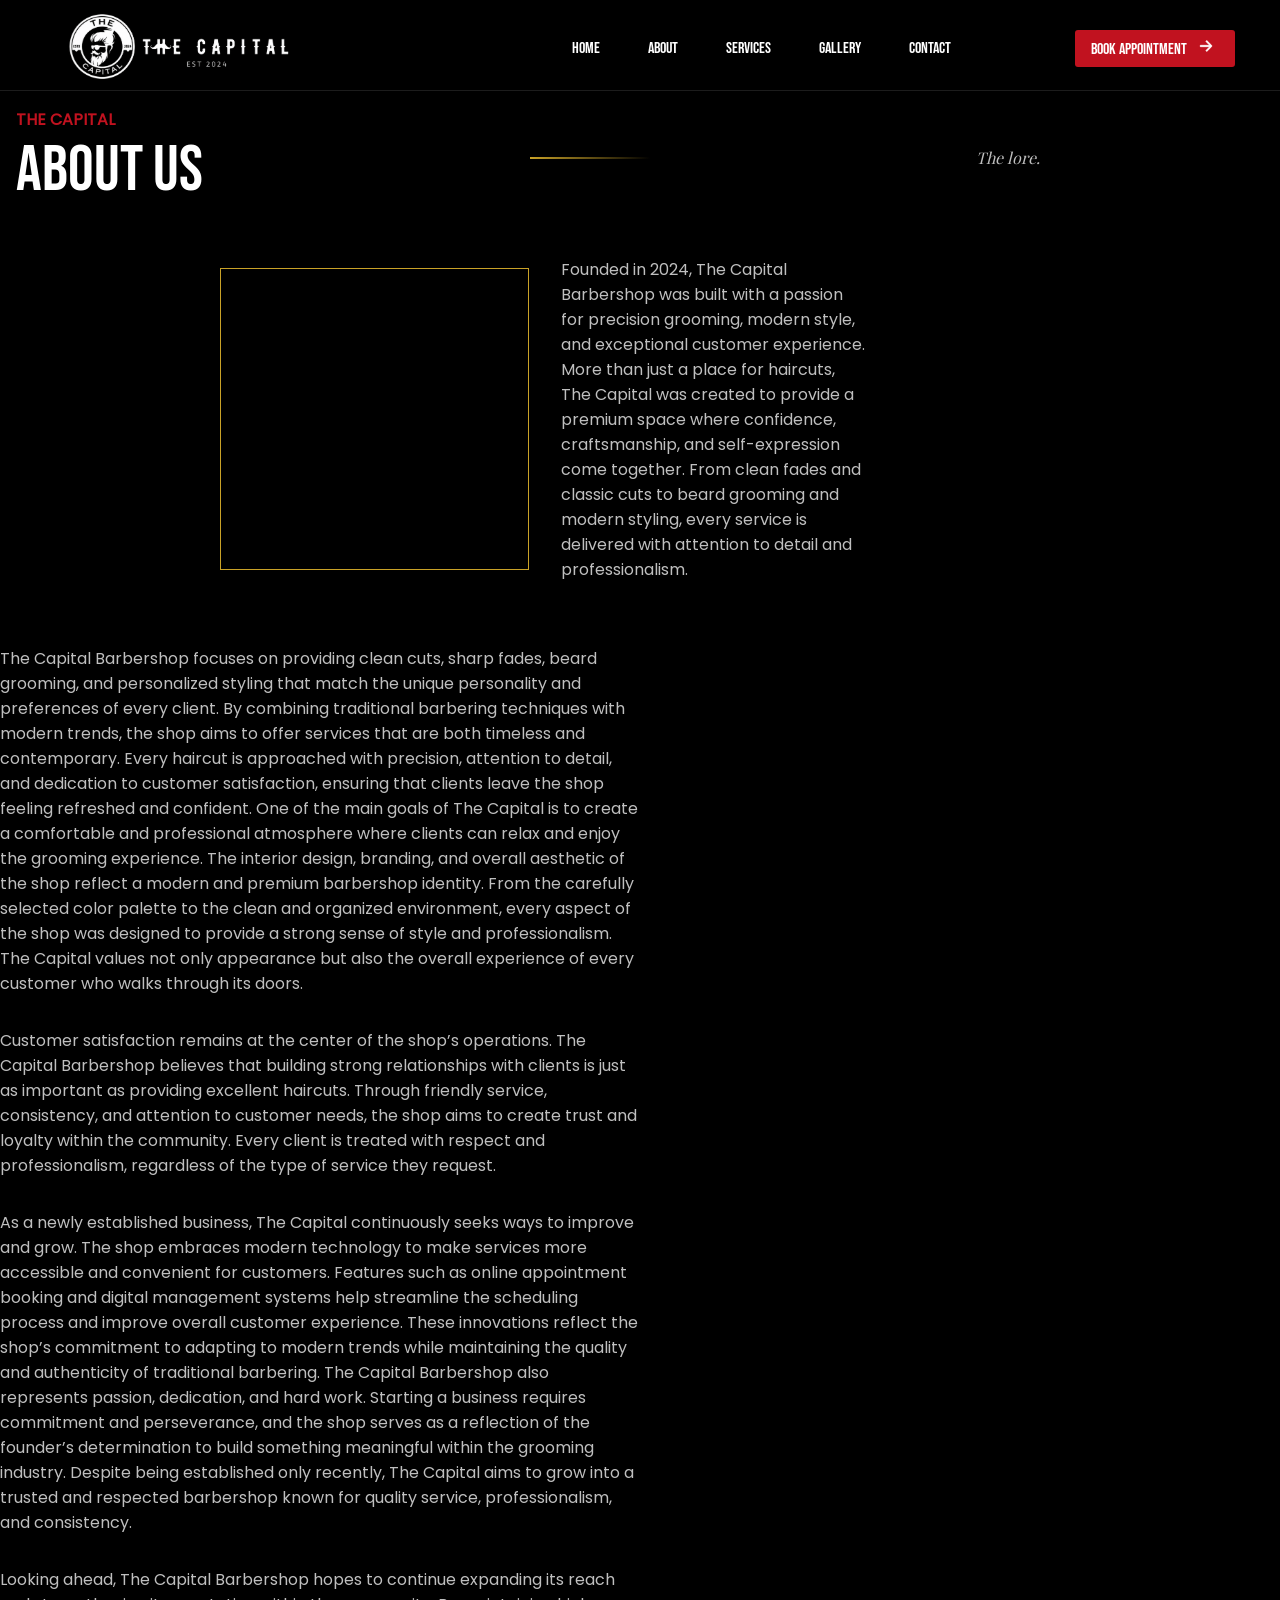
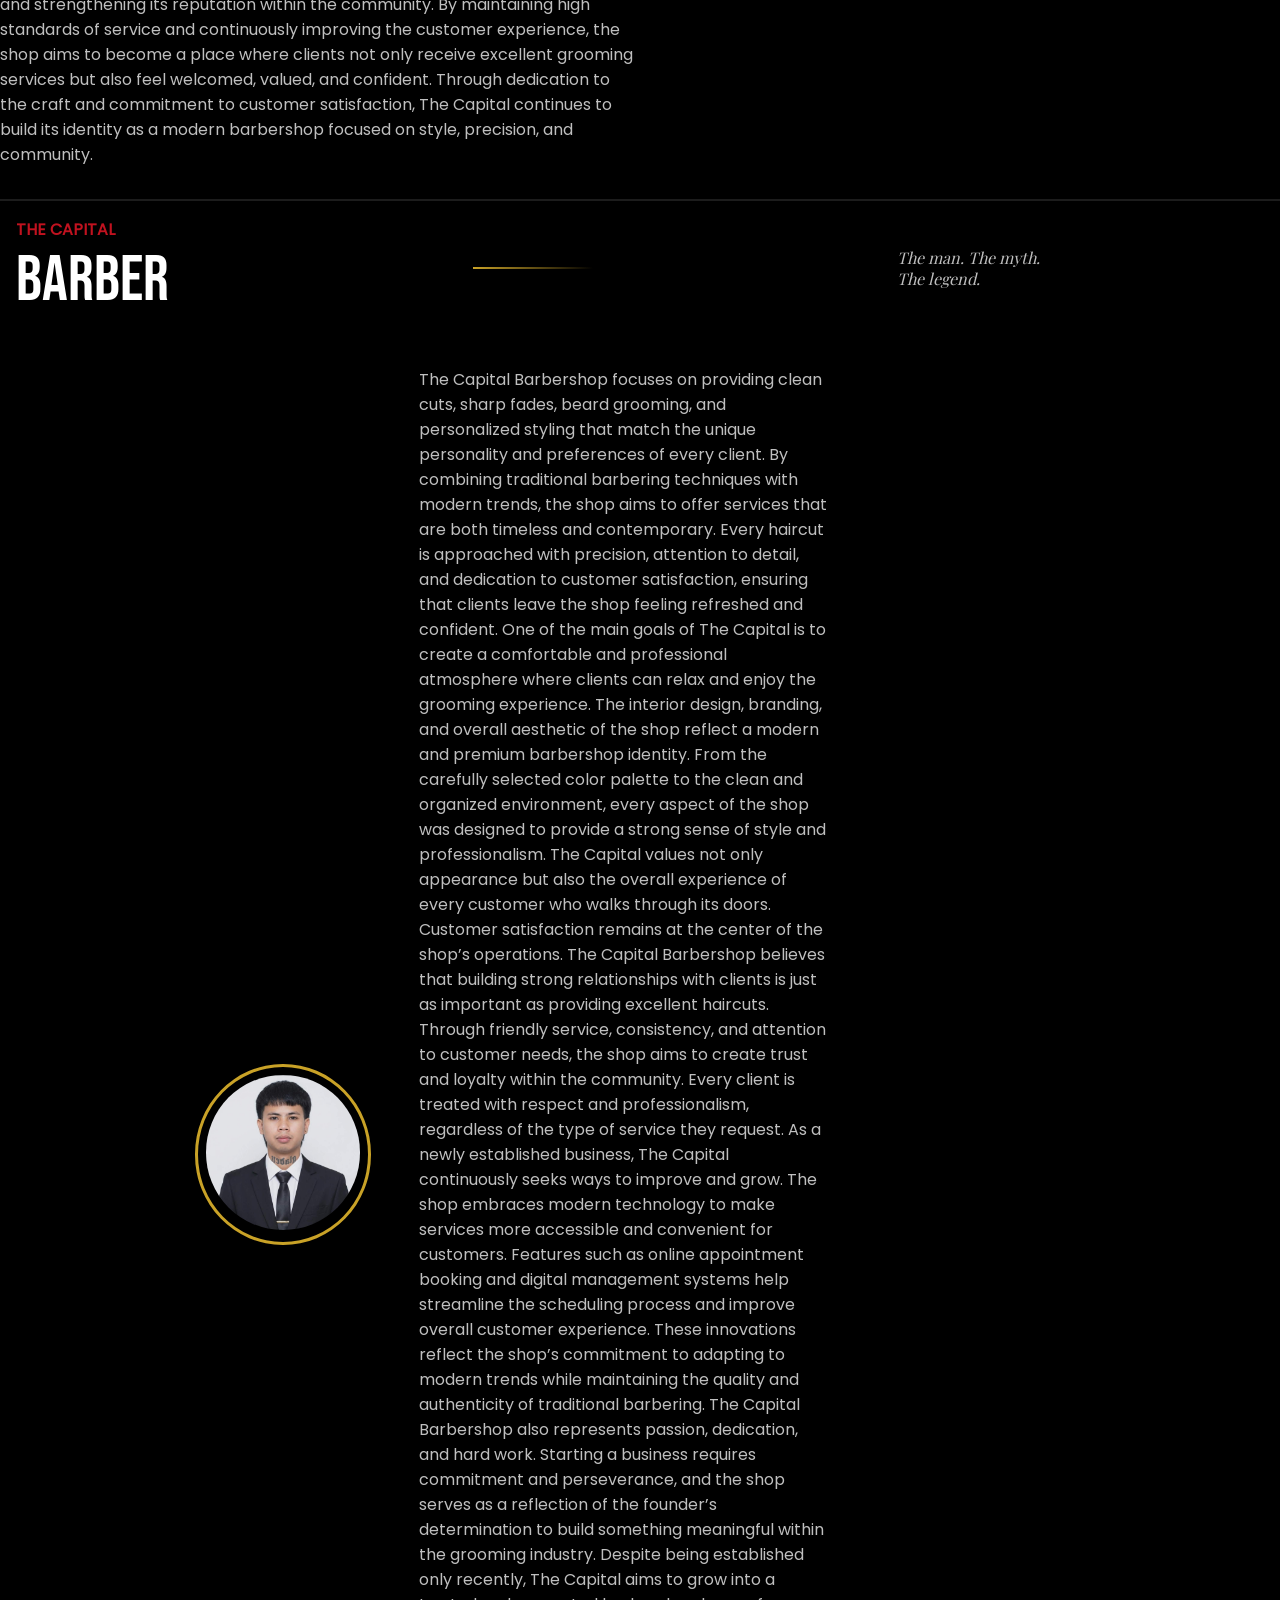
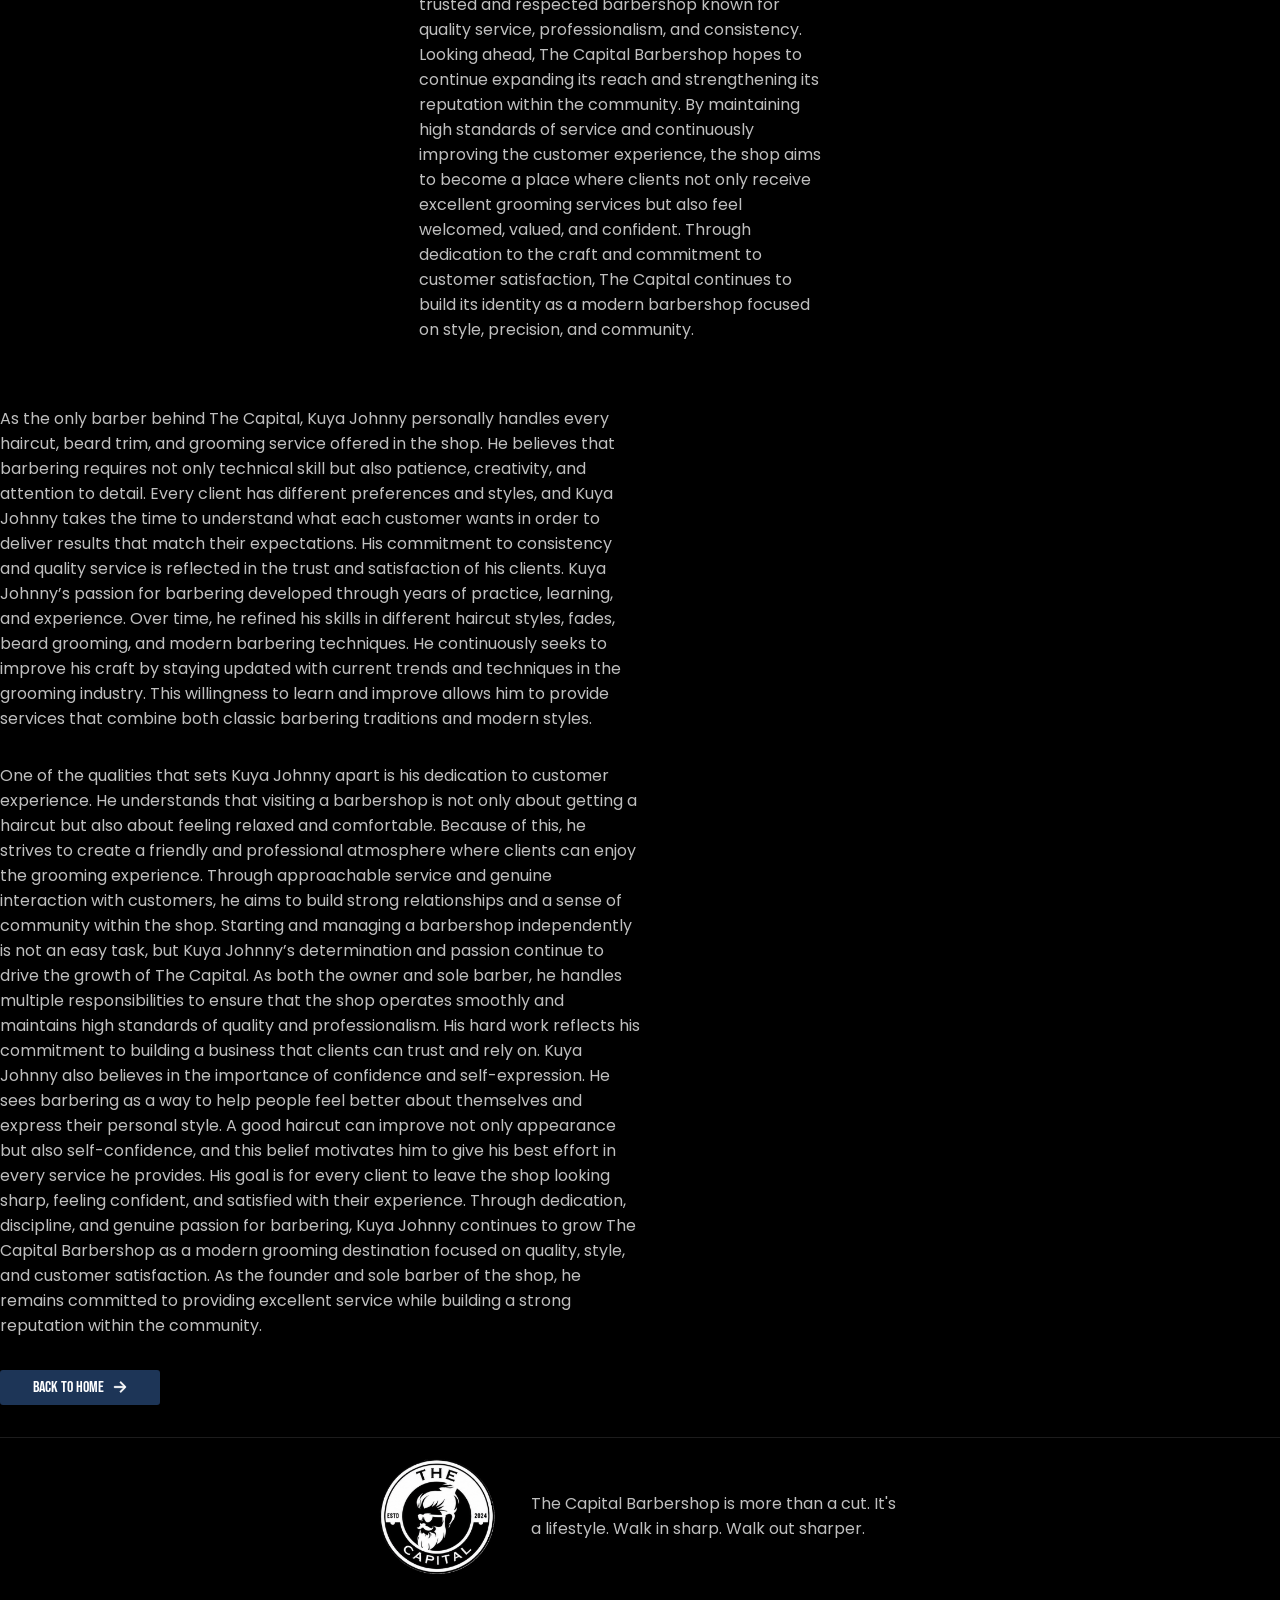
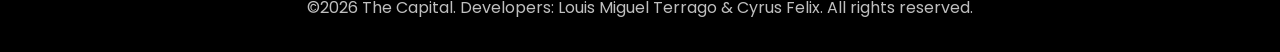
==== commit 54996e65: "some changes" ====
--- a/about.html
+++ b/about.html
@@ -50,15 +50,11 @@
                     <p>Founded in 2024, The Capital Barbershop was built with a passion for precision grooming, modern style, and exceptional customer experience. More than just a place for haircuts, The Capital was created to provide a premium space where confidence, craftsmanship, and self-expression come together. From clean fades and classic cuts to beard grooming and modern styling, every service is delivered with attention to detail and professionalism.</p>
                 </div>
             </div>
-           <p class="about-add">The Capital Barbershop focuses on providing clean cuts, sharp fades, beard grooming, and personalized styling that match the unique personality and preferences of every client. By combining traditional barbering techniques with modern trends, the shop aims to offer services that are both timeless and contemporary. Every haircut is approached with precision, attention to detail, and dedication to customer satisfaction, ensuring that clients leave the shop feeling refreshed and confident.</p>
-
-<p class="about-add">One of the main goals of The Capital is to create a comfortable and professional atmosphere where clients can relax and enjoy the grooming experience. The interior design, branding, and overall aesthetic of the shop reflect a modern and premium barbershop identity. From the carefully selected color palette to the clean and organized environment, every aspect of the shop was designed to provide a strong sense of style and professionalism. The Capital values not only appearance but also the overall experience of every customer who walks through its doors.</p>
+           <p class="about-add">The Capital Barbershop focuses on providing clean cuts, sharp fades, beard grooming, and personalized styling that match the unique personality and preferences of every client. By combining traditional barbering techniques with modern trends, the shop aims to offer services that are both timeless and contemporary. Every haircut is approached with precision, attention to detail, and dedication to customer satisfaction, ensuring that clients leave the shop feeling refreshed and confident. One of the main goals of The Capital is to create a comfortable and professional atmosphere where clients can relax and enjoy the grooming experience. The interior design, branding, and overall aesthetic of the shop reflect a modern and premium barbershop identity. From the carefully selected color palette to the clean and organized environment, every aspect of the shop was designed to provide a strong sense of style and professionalism. The Capital values not only appearance but also the overall experience of every customer who walks through its doors.</p>
 
 <p class="about-add">Customer satisfaction remains at the center of the shop’s operations. The Capital Barbershop believes that building strong relationships with clients is just as important as providing excellent haircuts. Through friendly service, consistency, and attention to customer needs, the shop aims to create trust and loyalty within the community. Every client is treated with respect and professionalism, regardless of the type of service they request.</p>
 
-<p class="about-add">As a newly established business, The Capital continuously seeks ways to improve and grow. The shop embraces modern technology to make services more accessible and convenient for customers. Features such as online appointment booking and digital management systems help streamline the scheduling process and improve overall customer experience. These innovations reflect the shop’s commitment to adapting to modern trends while maintaining the quality and authenticity of traditional barbering.</p>
-
-<p class="about-add">The Capital Barbershop also represents passion, dedication, and hard work. Starting a business requires commitment and perseverance, and the shop serves as a reflection of the founder’s determination to build something meaningful within the grooming industry. Despite being established only recently, The Capital aims to grow into a trusted and respected barbershop known for quality service, professionalism, and consistency.</p>
+<p class="about-add">As a newly established business, The Capital continuously seeks ways to improve and grow. The shop embraces modern technology to make services more accessible and convenient for customers. Features such as online appointment booking and digital management systems help streamline the scheduling process and improve overall customer experience. These innovations reflect the shop’s commitment to adapting to modern trends while maintaining the quality and authenticity of traditional barbering. The Capital Barbershop also represents passion, dedication, and hard work. Starting a business requires commitment and perseverance, and the shop serves as a reflection of the founder’s determination to build something meaningful within the grooming industry. Despite being established only recently, The Capital aims to grow into a trusted and respected barbershop known for quality service, professionalism, and consistency.</p>
 
 <p class="about-add">Looking ahead, The Capital Barbershop hopes to continue expanding its reach and strengthening its reputation within the community. By maintaining high standards of service and continuously improving the customer experience, the shop aims to become a place where clients not only receive excellent grooming services but also feel welcomed, valued, and confident. Through dedication to the craft and commitment to customer satisfaction, The Capital continues to build its identity as a modern barbershop focused on style, precision, and community.</p>
         </section>
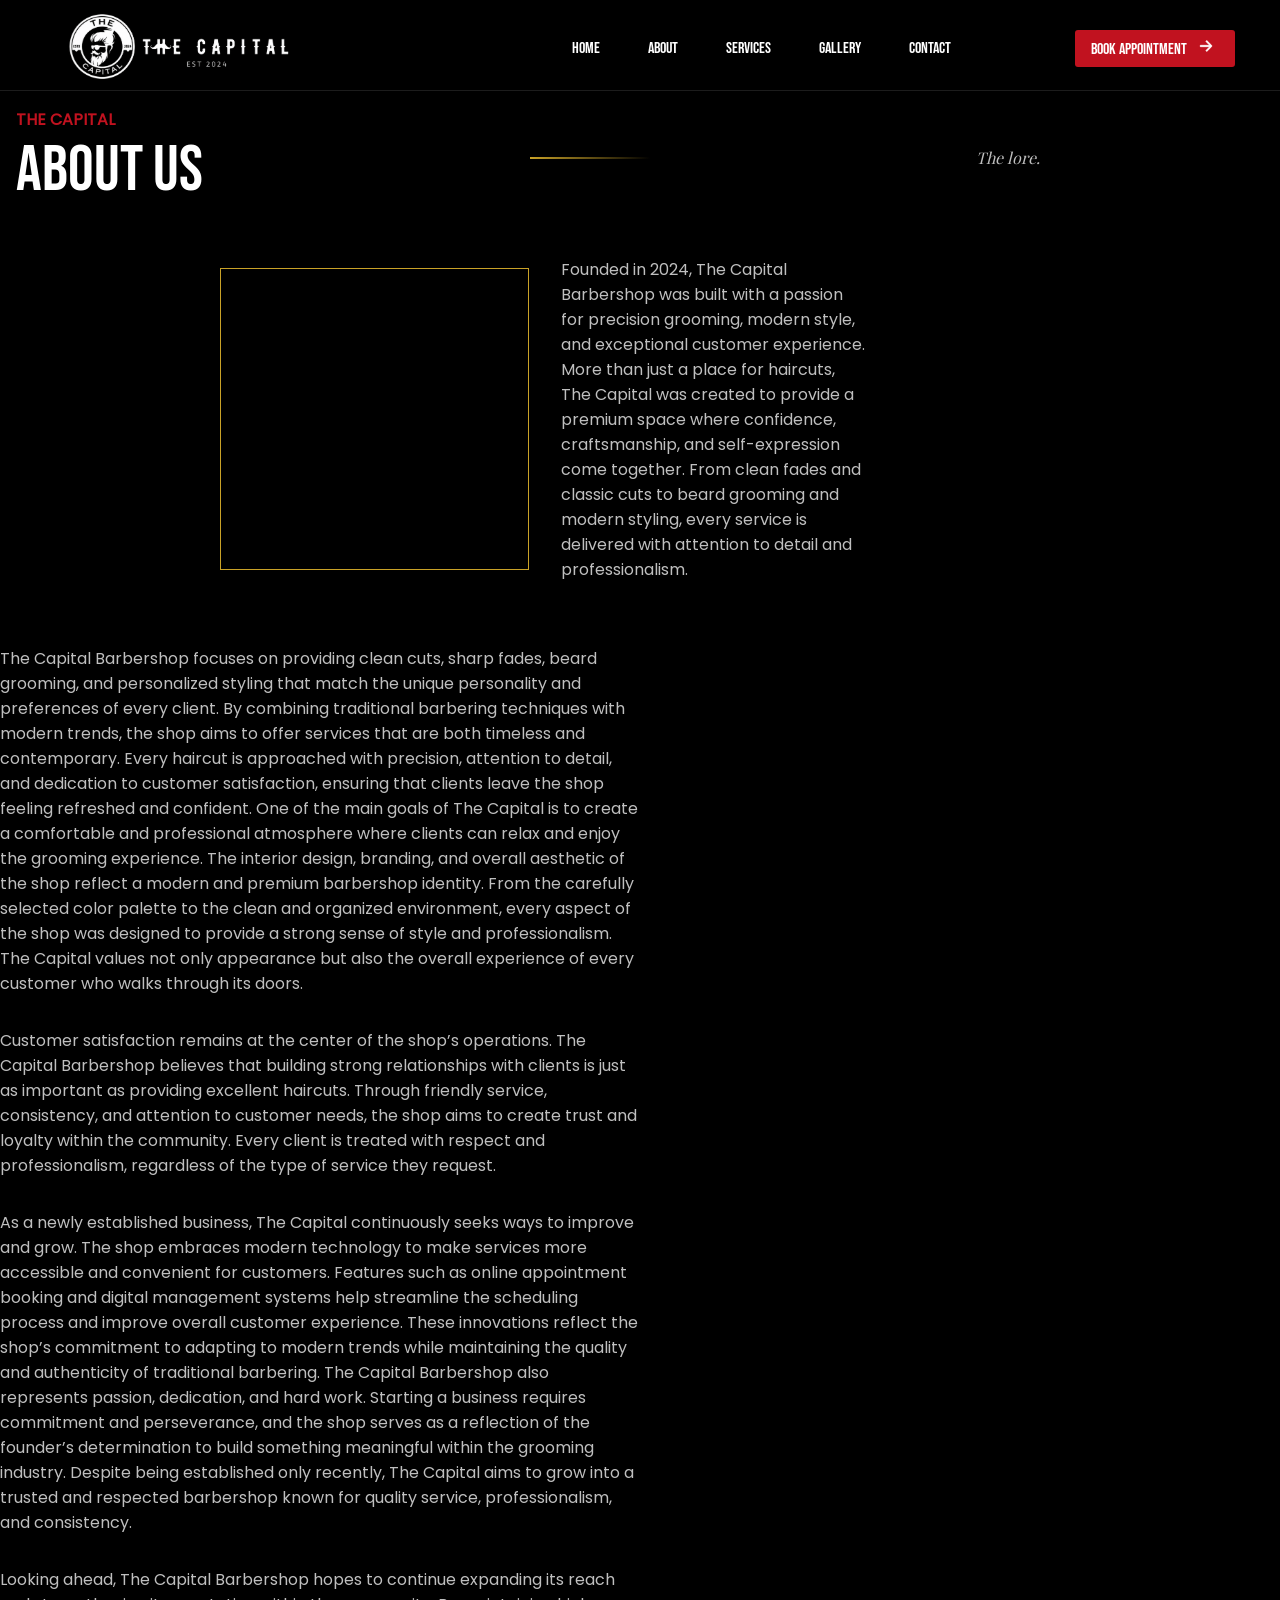
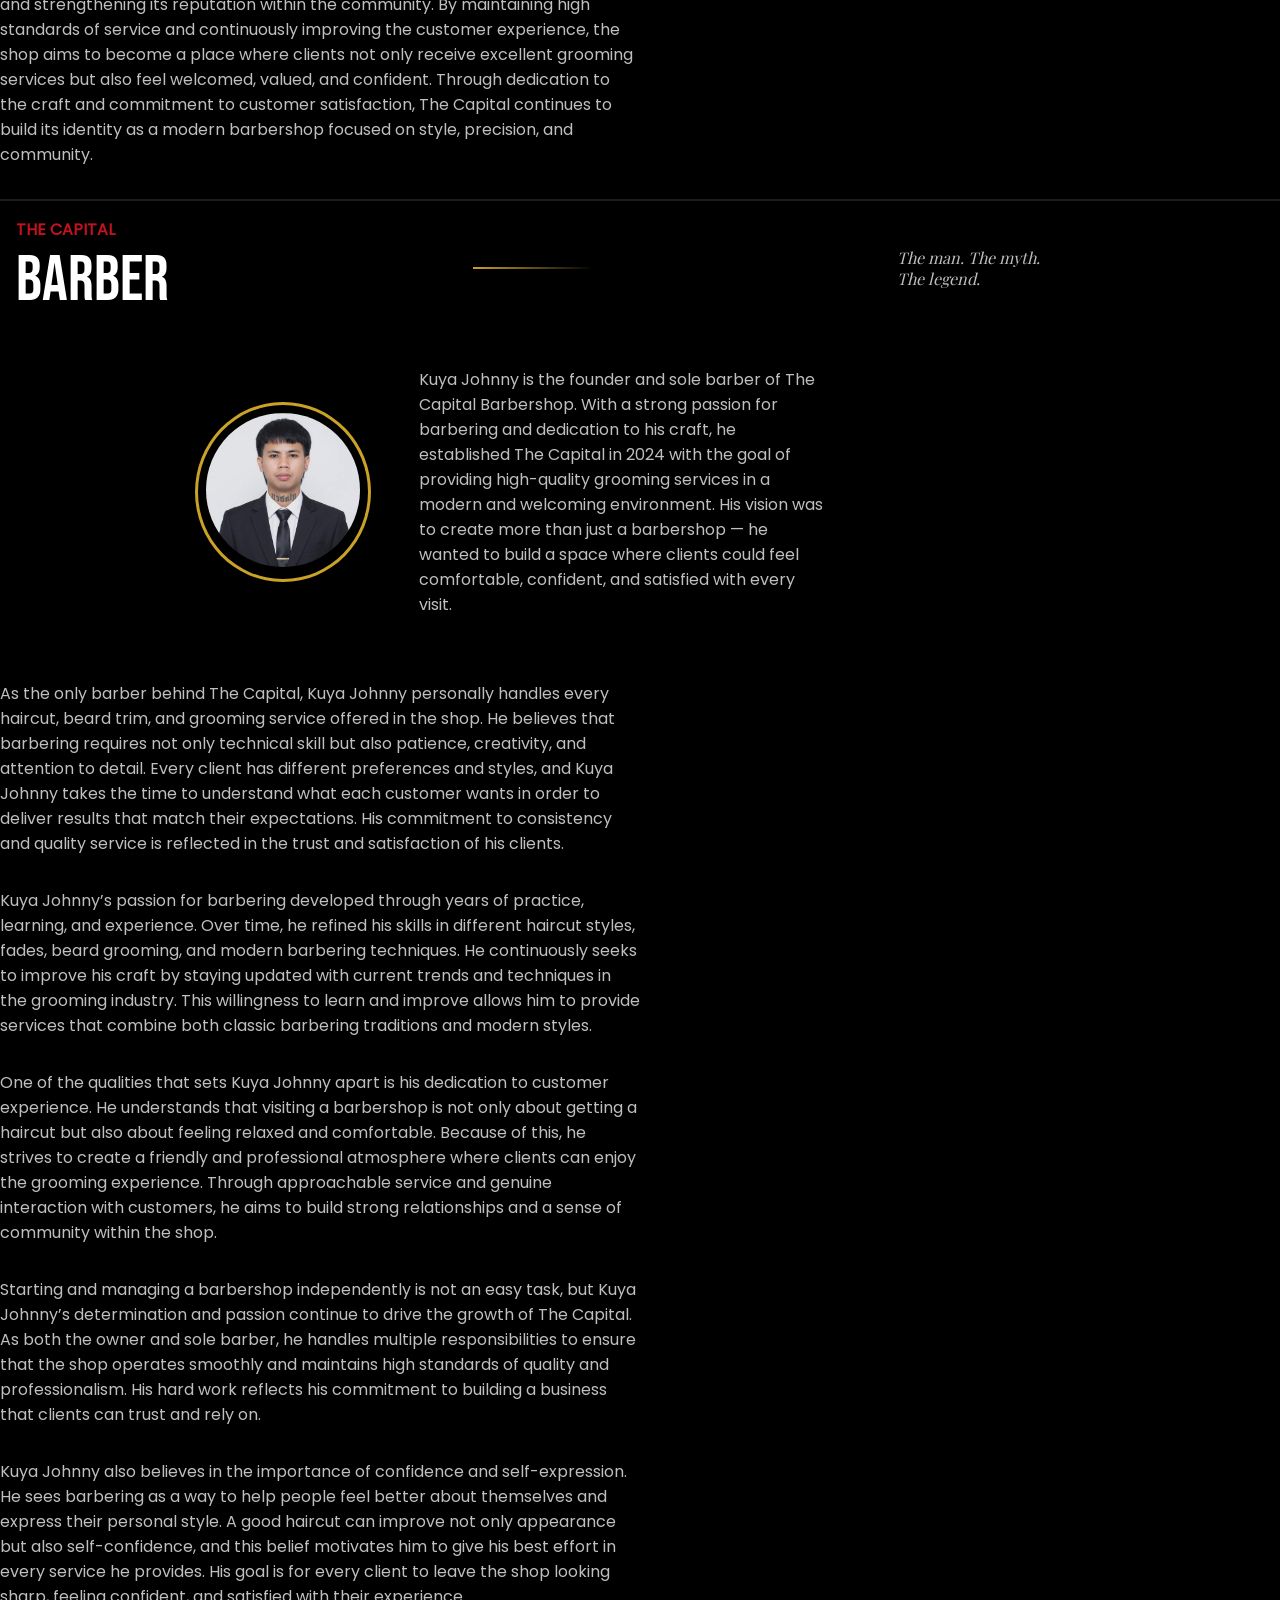
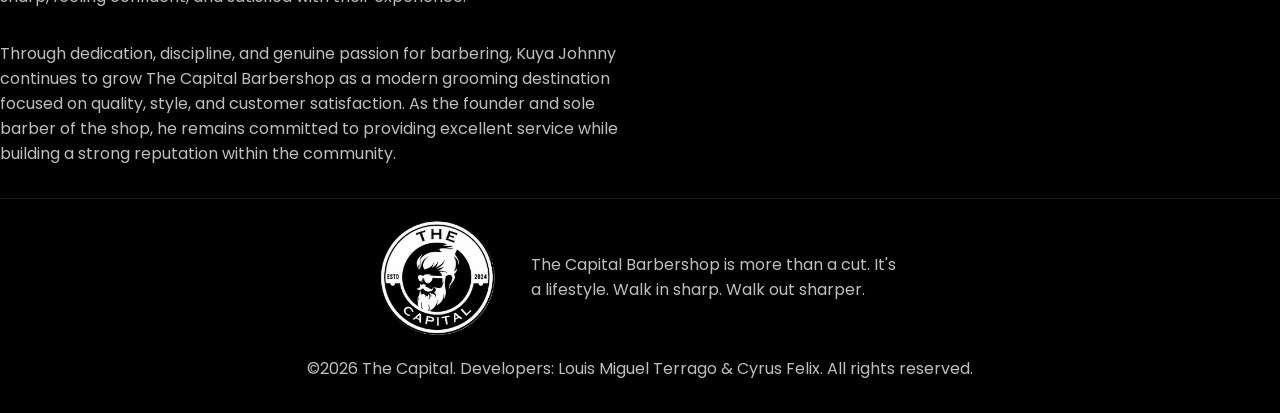
==== commit ddb0fe4f: "Revise about section for clarity Updated the about section to highlight Kuya Johnny's dedication, cu" ====
--- a/about.html
+++ b/about.html
@@ -73,32 +73,26 @@
                     <img src="images/johnny.jpg">
                 </div>
                 <div class="barber-right">
-                    <p>The Capital Barbershop focuses on providing clean cuts, sharp fades, beard grooming, and personalized styling that match the unique personality and preferences of every client. By combining traditional barbering techniques with modern trends, the shop aims to offer services that are both timeless and contemporary. Every haircut is approached with precision, attention to detail, and dedication to customer satisfaction, ensuring that clients leave the shop feeling refreshed and confident.
-
-One of the main goals of The Capital is to create a comfortable and professional atmosphere where clients can relax and enjoy the grooming experience. The interior design, branding, and overall aesthetic of the shop reflect a modern and premium barbershop identity. From the carefully selected color palette to the clean and organized environment, every aspect of the shop was designed to provide a strong sense of style and professionalism. The Capital values not only appearance but also the overall experience of every customer who walks through its doors.
-
-Customer satisfaction remains at the center of the shop’s operations. The Capital Barbershop believes that building strong relationships with clients is just as important as providing excellent haircuts. Through friendly service, consistency, and attention to customer needs, the shop aims to create trust and loyalty within the community. Every client is treated with respect and professionalism, regardless of the type of service they request.
-
-As a newly established business, The Capital continuously seeks ways to improve and grow. The shop embraces modern technology to make services more accessible and convenient for customers. Features such as online appointment booking and digital management systems help streamline the scheduling process and improve overall customer experience. These innovations reflect the shop’s commitment to adapting to modern trends while maintaining the quality and authenticity of traditional barbering.
-
-The Capital Barbershop also represents passion, dedication, and hard work. Starting a business requires commitment and perseverance, and the shop serves as a reflection of the founder’s determination to build something meaningful within the grooming industry. Despite being established only recently, The Capital aims to grow into a trusted and respected barbershop known for quality service, professionalism, and consistency.
-
-Looking ahead, The Capital Barbershop hopes to continue expanding its reach and strengthening its reputation within the community. By maintaining high standards of service and continuously improving the customer experience, the shop aims to become a place where clients not only receive excellent grooming services but also feel welcomed, valued, and confident. Through dedication to the craft and commitment to customer satisfaction, The Capital continues to build its identity as a modern barbershop focused on style, precision, and community.</p>
+                    <p>Kuya Johnny is the founder and sole barber of The Capital Barbershop. With a strong passion for barbering and dedication to his craft, he established The Capital in 2024 with the goal of providing high-quality grooming services in a modern and welcoming environment. His vision was to create more than just a barbershop — he wanted to build a space where clients could feel comfortable, confident, and satisfied with every visit.</p>
                 </div>
             </div>
-            <p class="about-add">As the only barber behind The Capital, Kuya Johnny personally handles every haircut, beard trim, and grooming service offered in the shop. He believes that barbering requires not only technical skill but also patience, creativity, and attention to detail. Every client has different preferences and styles, and Kuya Johnny takes the time to understand what each customer wants in order to deliver results that match their expectations. His commitment to consistency and quality service is reflected in the trust and satisfaction of his clients.
+<p class="about-add">As the only barber behind The Capital, Kuya Johnny personally handles every haircut, beard trim, and grooming service offered in the shop. He believes that barbering requires not only technical skill but also patience, creativity, and attention to detail. Every client has different preferences and styles, and Kuya Johnny takes the time to understand what each customer wants in order to deliver results that match their expectations. His commitment to consistency and quality service is reflected in the trust and satisfaction of his clients.</p>
 
-Kuya Johnny’s passion for barbering developed through years of practice, learning, and experience. Over time, he refined his skills in different haircut styles, fades, beard grooming, and modern barbering techniques. He continuously seeks to improve his craft by staying updated with current trends and techniques in the grooming industry. This willingness to learn and improve allows him to provide services that combine both classic barbering traditions and modern styles.</p>
-            <p class="about-add">One of the qualities that sets Kuya Johnny apart is his dedication to customer experience. He understands that visiting a barbershop is not only about getting a haircut but also about feeling relaxed and comfortable. Because of this, he strives to create a friendly and professional atmosphere where clients can enjoy the grooming experience. Through approachable service and genuine interaction with customers, he aims to build strong relationships and a sense of community within the shop.
 
-Starting and managing a barbershop independently is not an easy task, but Kuya Johnny’s determination and passion continue to drive the growth of The Capital. As both the owner and sole barber, he handles multiple responsibilities to ensure that the shop operates smoothly and maintains high standards of quality and professionalism. His hard work reflects his commitment to building a business that clients can trust and rely on.
+<p class="about-add">Kuya Johnny’s passion for barbering developed through years of practice, learning, and experience. Over time, he refined his skills in different haircut styles, fades, beard grooming, and modern barbering techniques. He continuously seeks to improve his craft by staying updated with current trends and techniques in the grooming industry. This willingness to learn and improve allows him to provide services that combine both classic barbering traditions and modern styles.</p>
 
-Kuya Johnny also believes in the importance of confidence and self-expression. He sees barbering as a way to help people feel better about themselves and express their personal style. A good haircut can improve not only appearance but also self-confidence, and this belief motivates him to give his best effort in every service he provides. His goal is for every client to leave the shop looking sharp, feeling confident, and satisfied with their experience.
 
-Through dedication, discipline, and genuine passion for barbering, Kuya Johnny continues to grow The Capital Barbershop as a modern grooming destination focused on quality, style, and customer satisfaction. As the founder and sole barber of the shop, he remains committed to providing excellent service while building a strong reputation within the community.</p>
-            <a class="button" id="tertiary_button" href="index.html">
-                BACK TO HOME
-                <img src="images/svg/right_arrow.svg">
+<p class="about-add">One of the qualities that sets Kuya Johnny apart is his dedication to customer experience. He understands that visiting a barbershop is not only about getting a haircut but also about feeling relaxed and comfortable. Because of this, he strives to create a friendly and professional atmosphere where clients can enjoy the grooming experience. Through approachable service and genuine interaction with customers, he aims to build strong relationships and a sense of community within the shop.</p>
+
+
+<p class="about-add">Starting and managing a barbershop independently is not an easy task, but Kuya Johnny’s determination and passion continue to drive the growth of The Capital. As both the owner and sole barber, he handles multiple responsibilities to ensure that the shop operates smoothly and maintains high standards of quality and professionalism. His hard work reflects his commitment to building a business that clients can trust and rely on.</p>
+
+
+<p class="about-add">Kuya Johnny also believes in the importance of confidence and self-expression. He sees barbering as a way to help people feel better about themselves and express their personal style. A good haircut can improve not only appearance but also self-confidence, and this belief motivates him to give his best effort in every service he provides. His goal is for every client to leave the shop looking sharp, feeling confident, and satisfied with their experience.</p>
+
+
+<p class="about-add">Through dedication, discipline, and genuine passion for barbering, Kuya Johnny continues to grow The Capital Barbershop as a modern grooming destination focused on quality, style, and customer satisfaction. As the founder and sole barber of the shop, he remains committed to providing excellent service while building a strong reputation within the community.</p>
+
             </a>
         </section>
     </main>
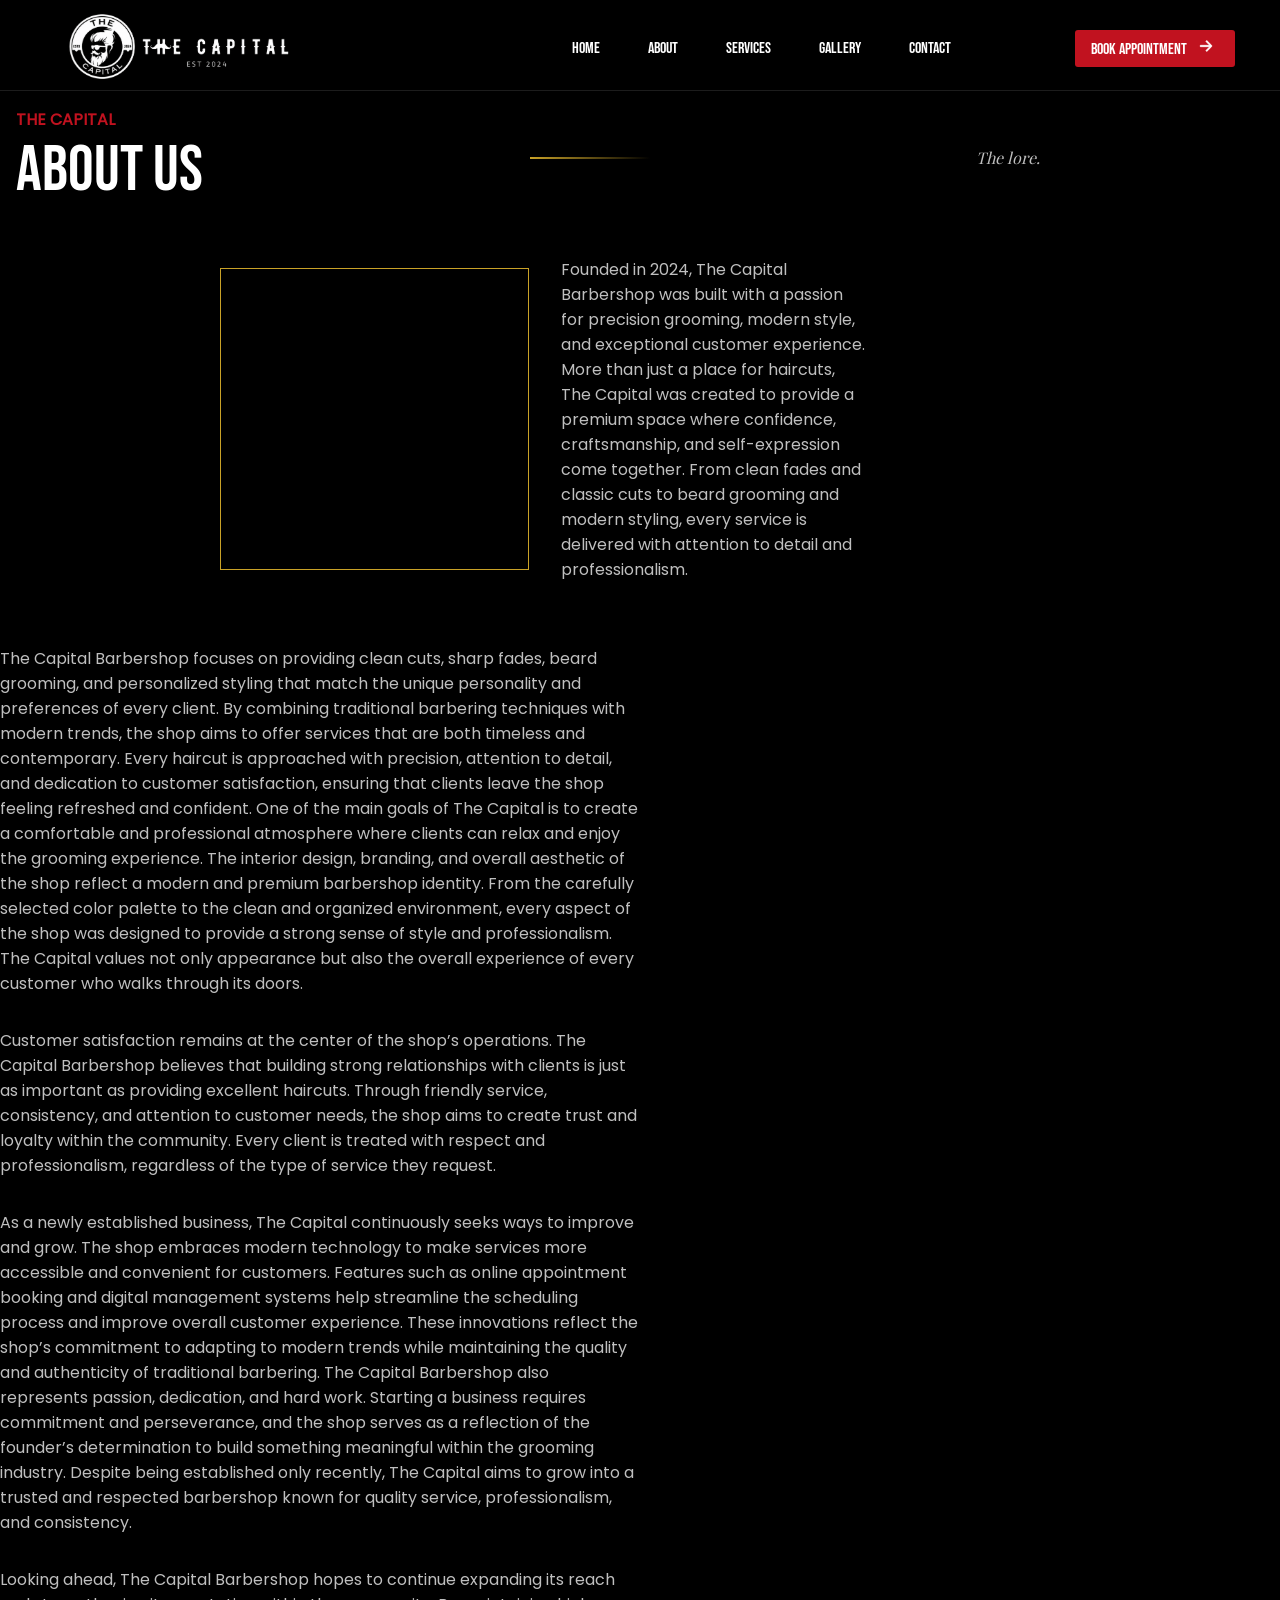
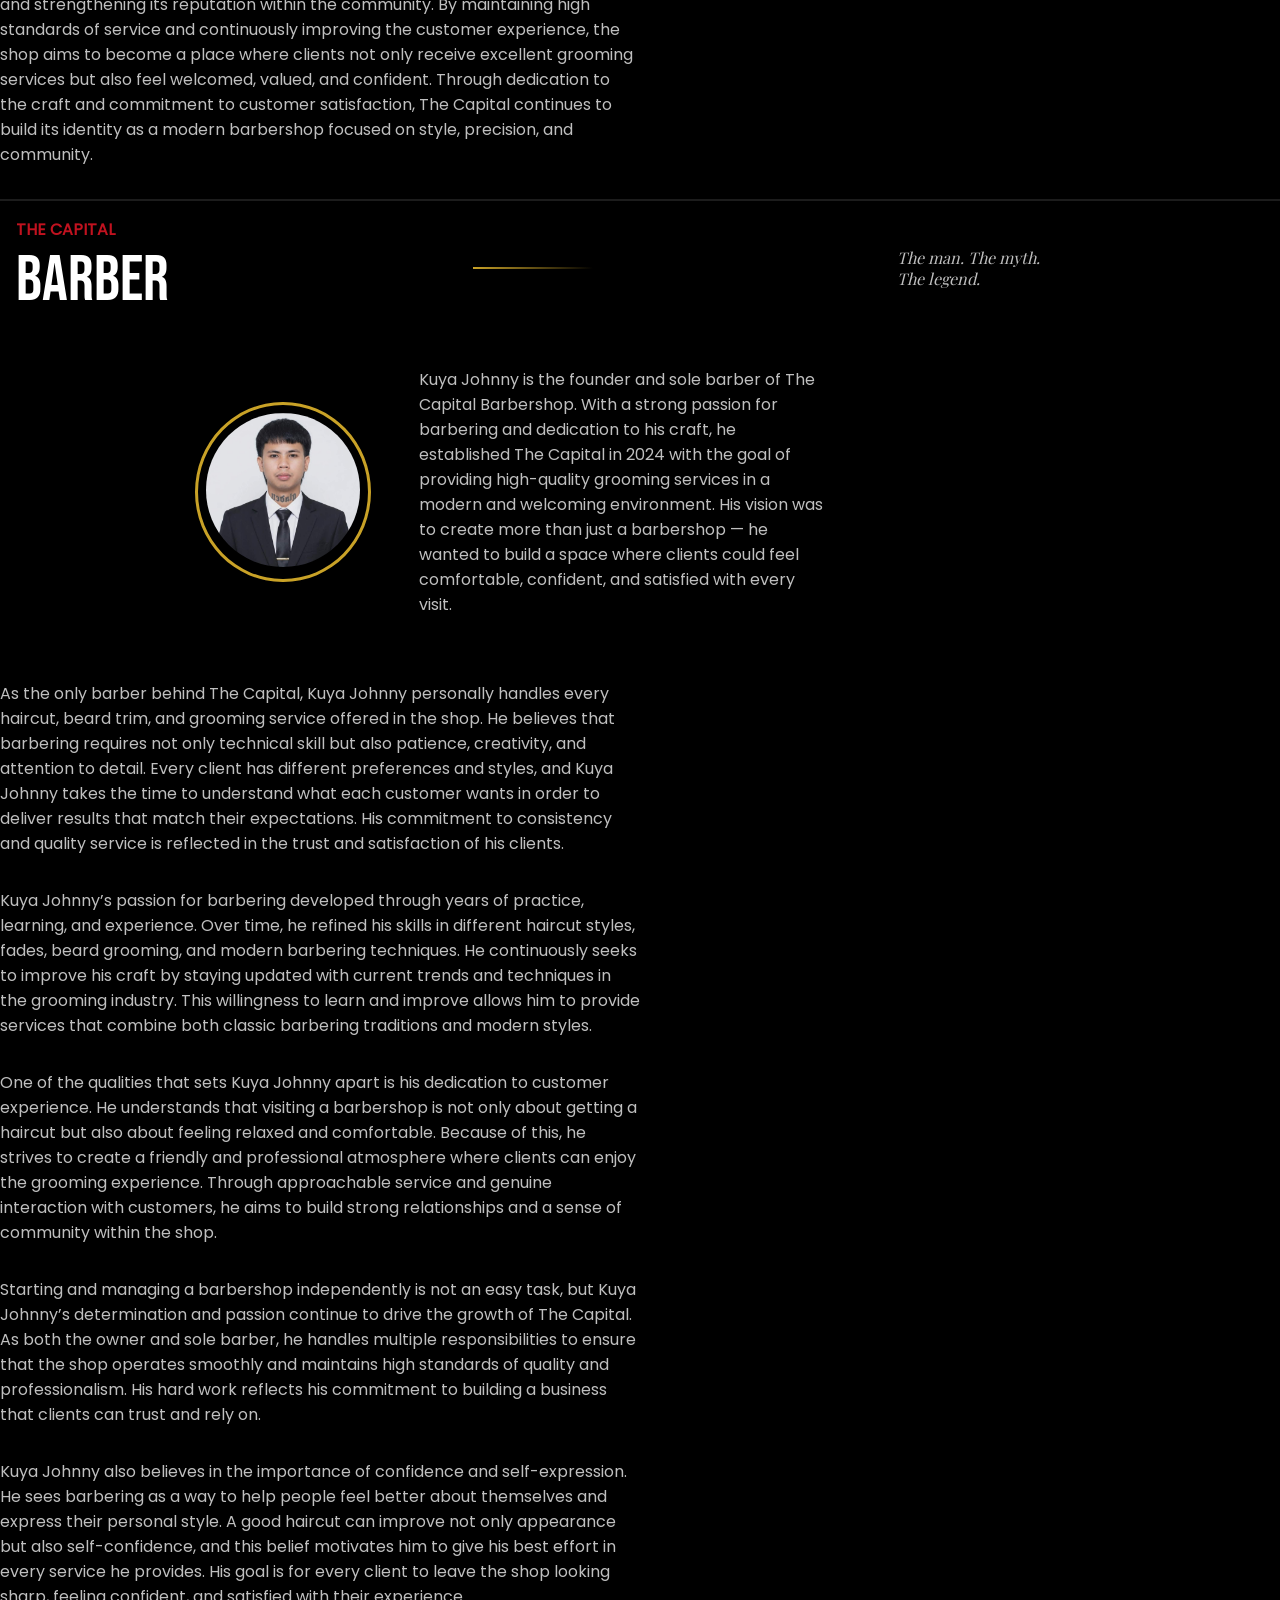
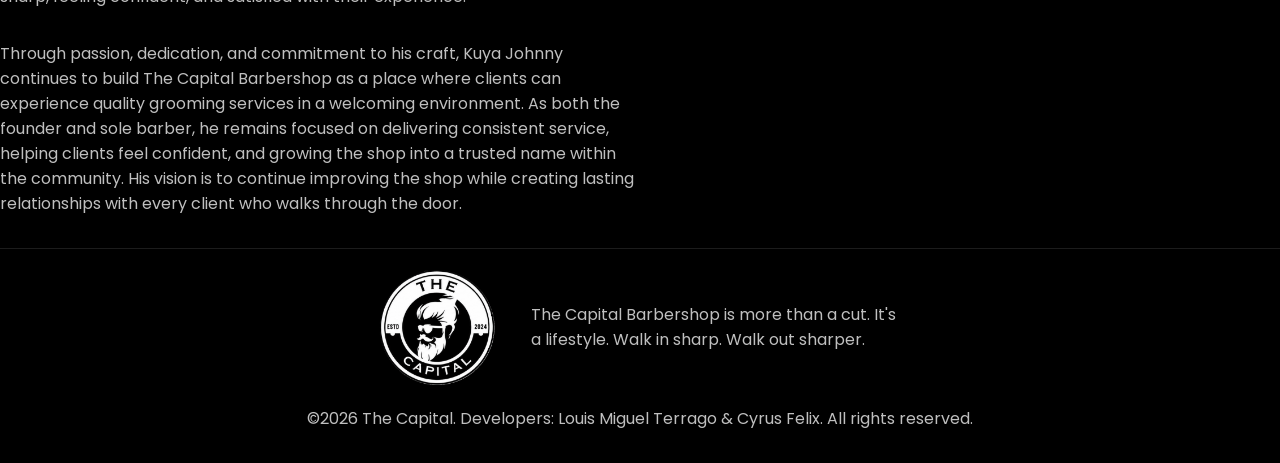
==== commit e36f81b4: "added about" ====
--- a/about.html
+++ b/about.html
@@ -91,8 +91,7 @@
 <p class="about-add">Kuya Johnny also believes in the importance of confidence and self-expression. He sees barbering as a way to help people feel better about themselves and express their personal style. A good haircut can improve not only appearance but also self-confidence, and this belief motivates him to give his best effort in every service he provides. His goal is for every client to leave the shop looking sharp, feeling confident, and satisfied with their experience.</p>
 
 
-<p class="about-add">Through dedication, discipline, and genuine passion for barbering, Kuya Johnny continues to grow The Capital Barbershop as a modern grooming destination focused on quality, style, and customer satisfaction. As the founder and sole barber of the shop, he remains committed to providing excellent service while building a strong reputation within the community.</p>
-
+<p class="about-add">Through passion, dedication, and commitment to his craft, Kuya Johnny continues to build The Capital Barbershop as a place where clients can experience quality grooming services in a welcoming environment. As both the founder and sole barber, he remains focused on delivering consistent service, helping clients feel confident, and growing the shop into a trusted name within the community. His vision is to continue improving the shop while creating lasting relationships with every client who walks through the door.</p>
             </a>
         </section>
     </main>
